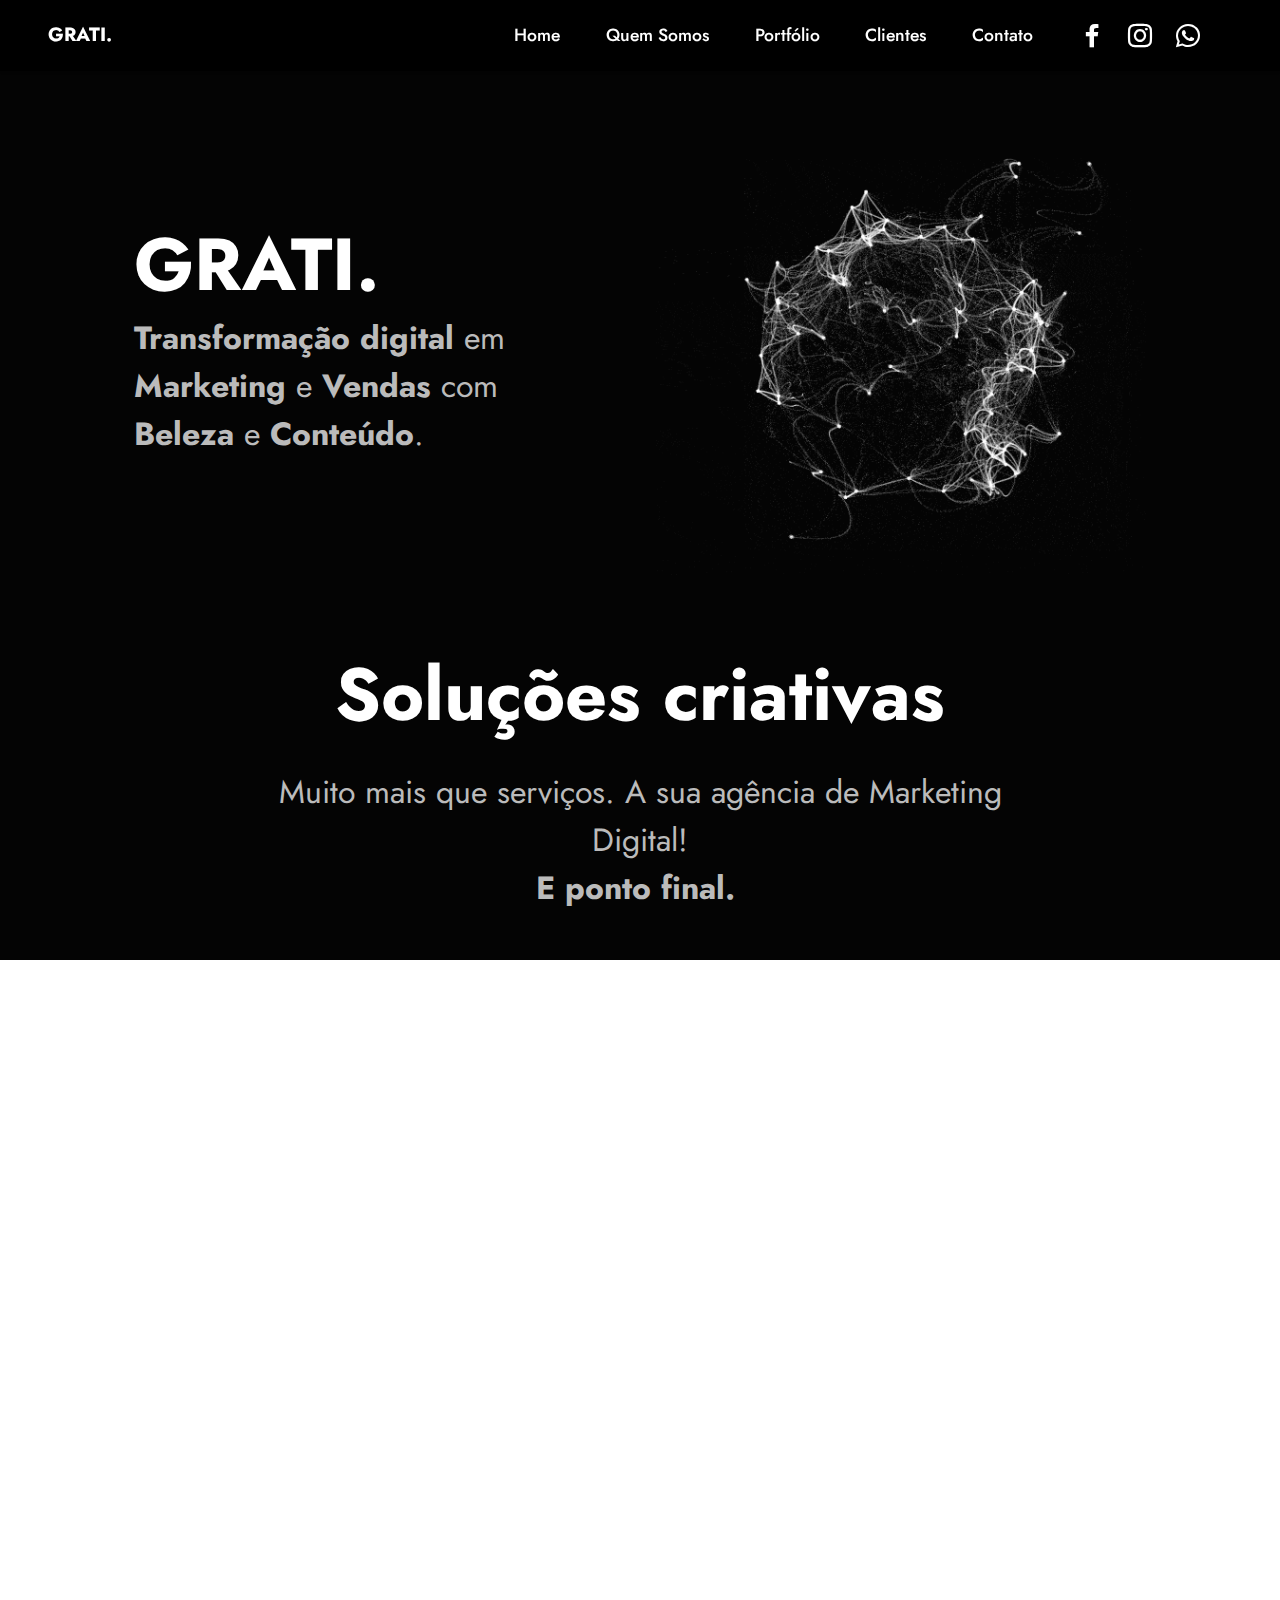
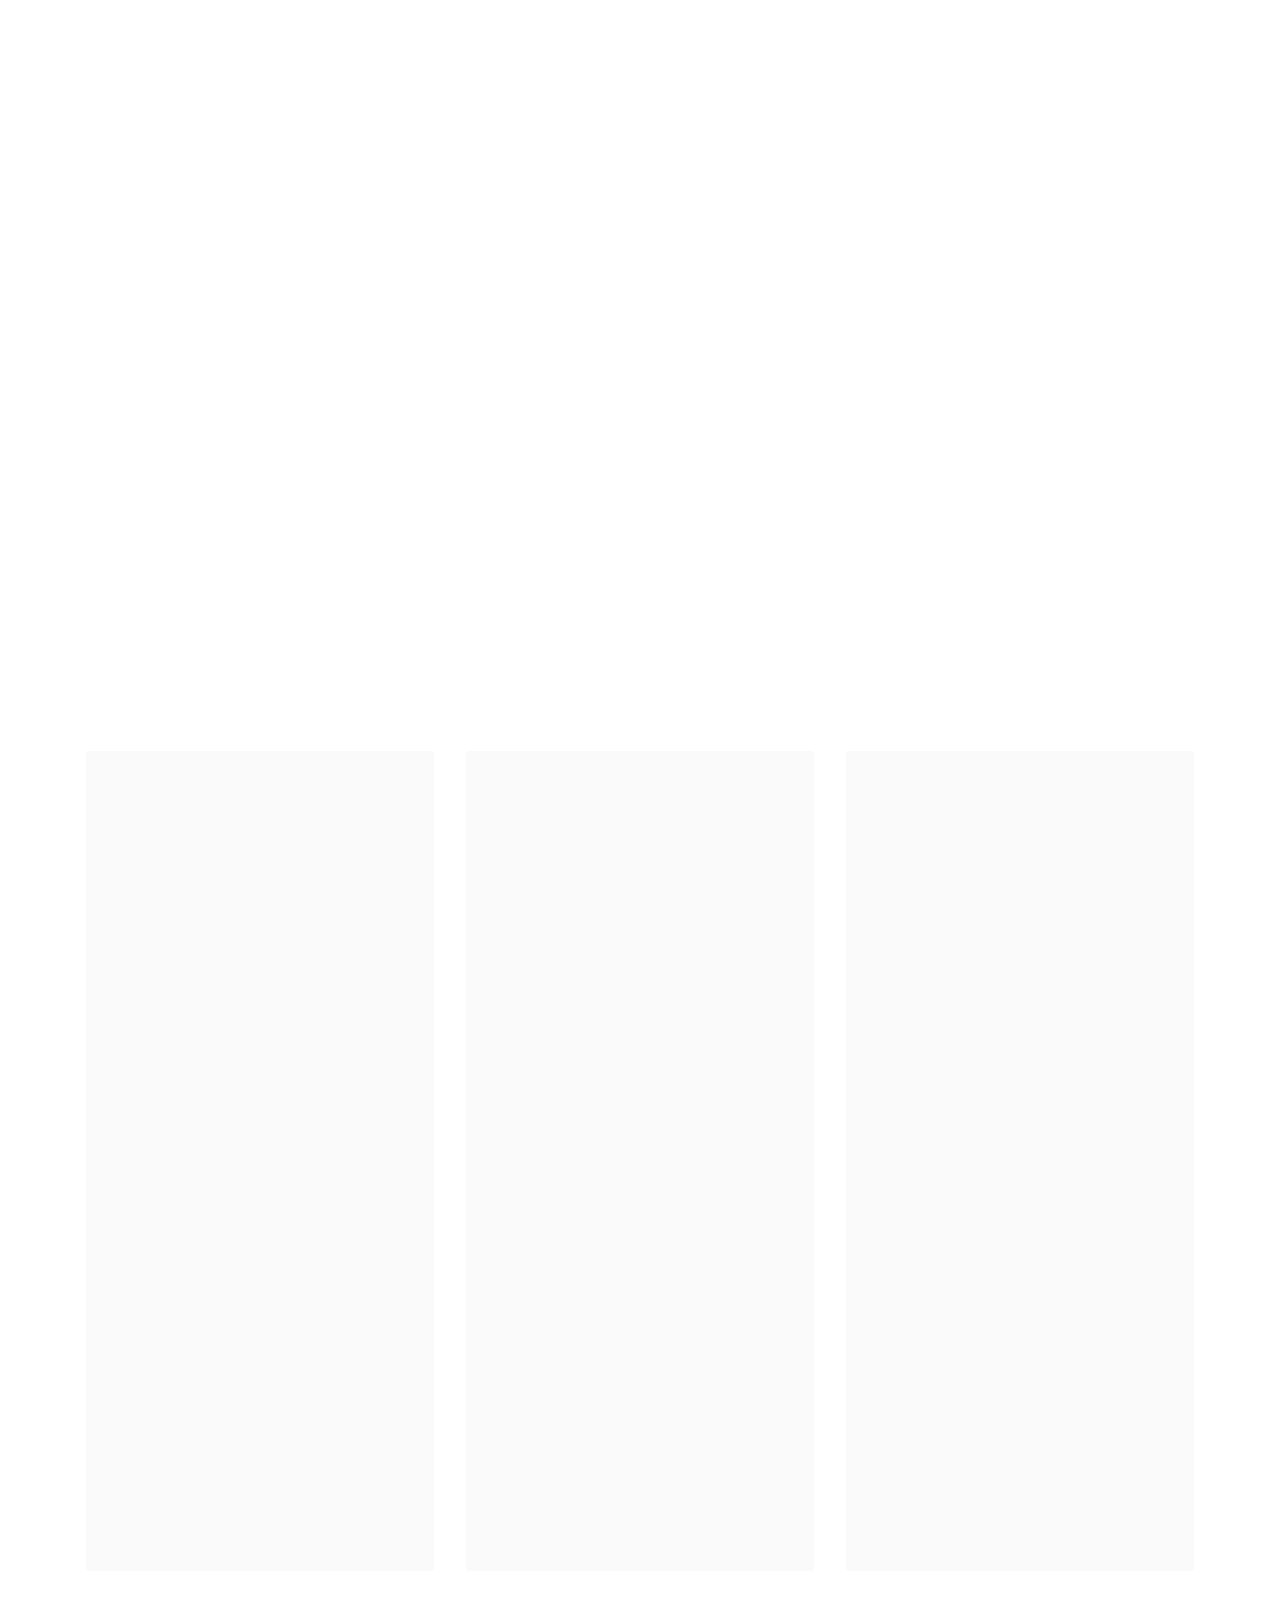
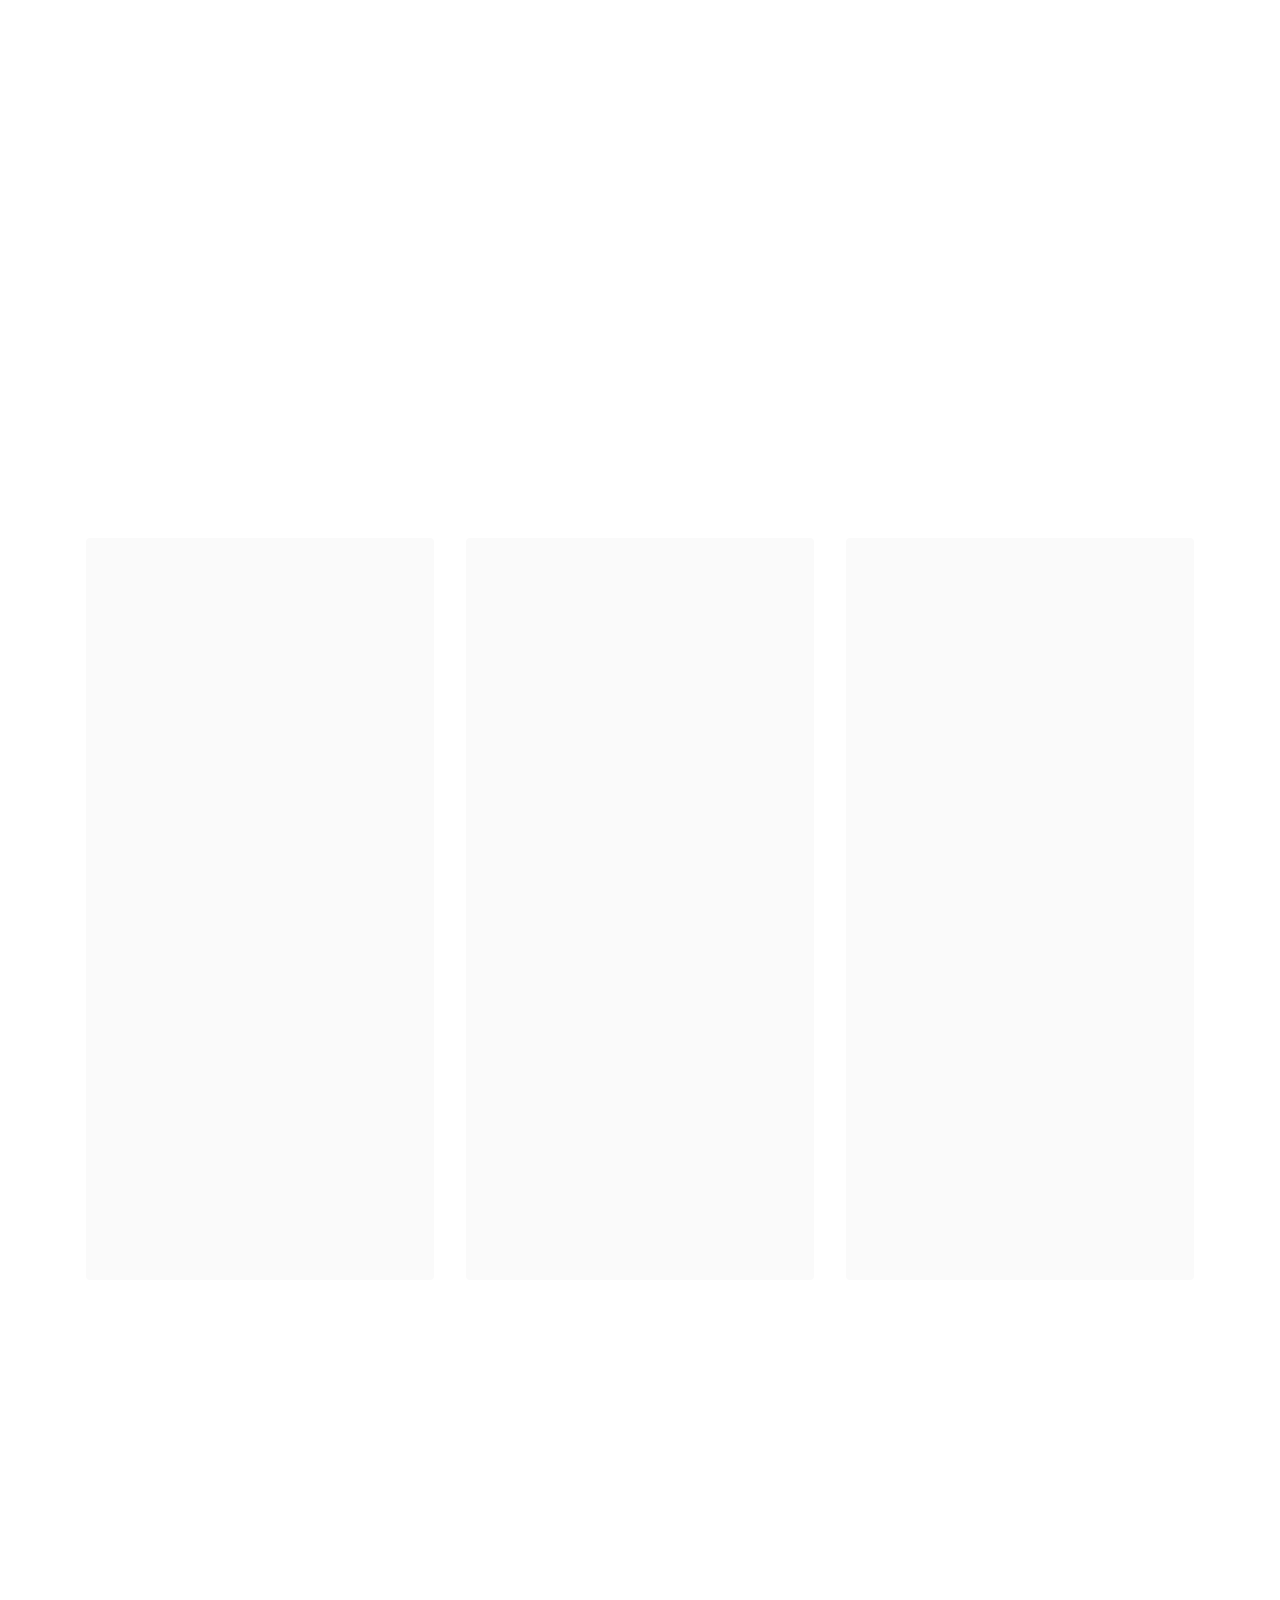
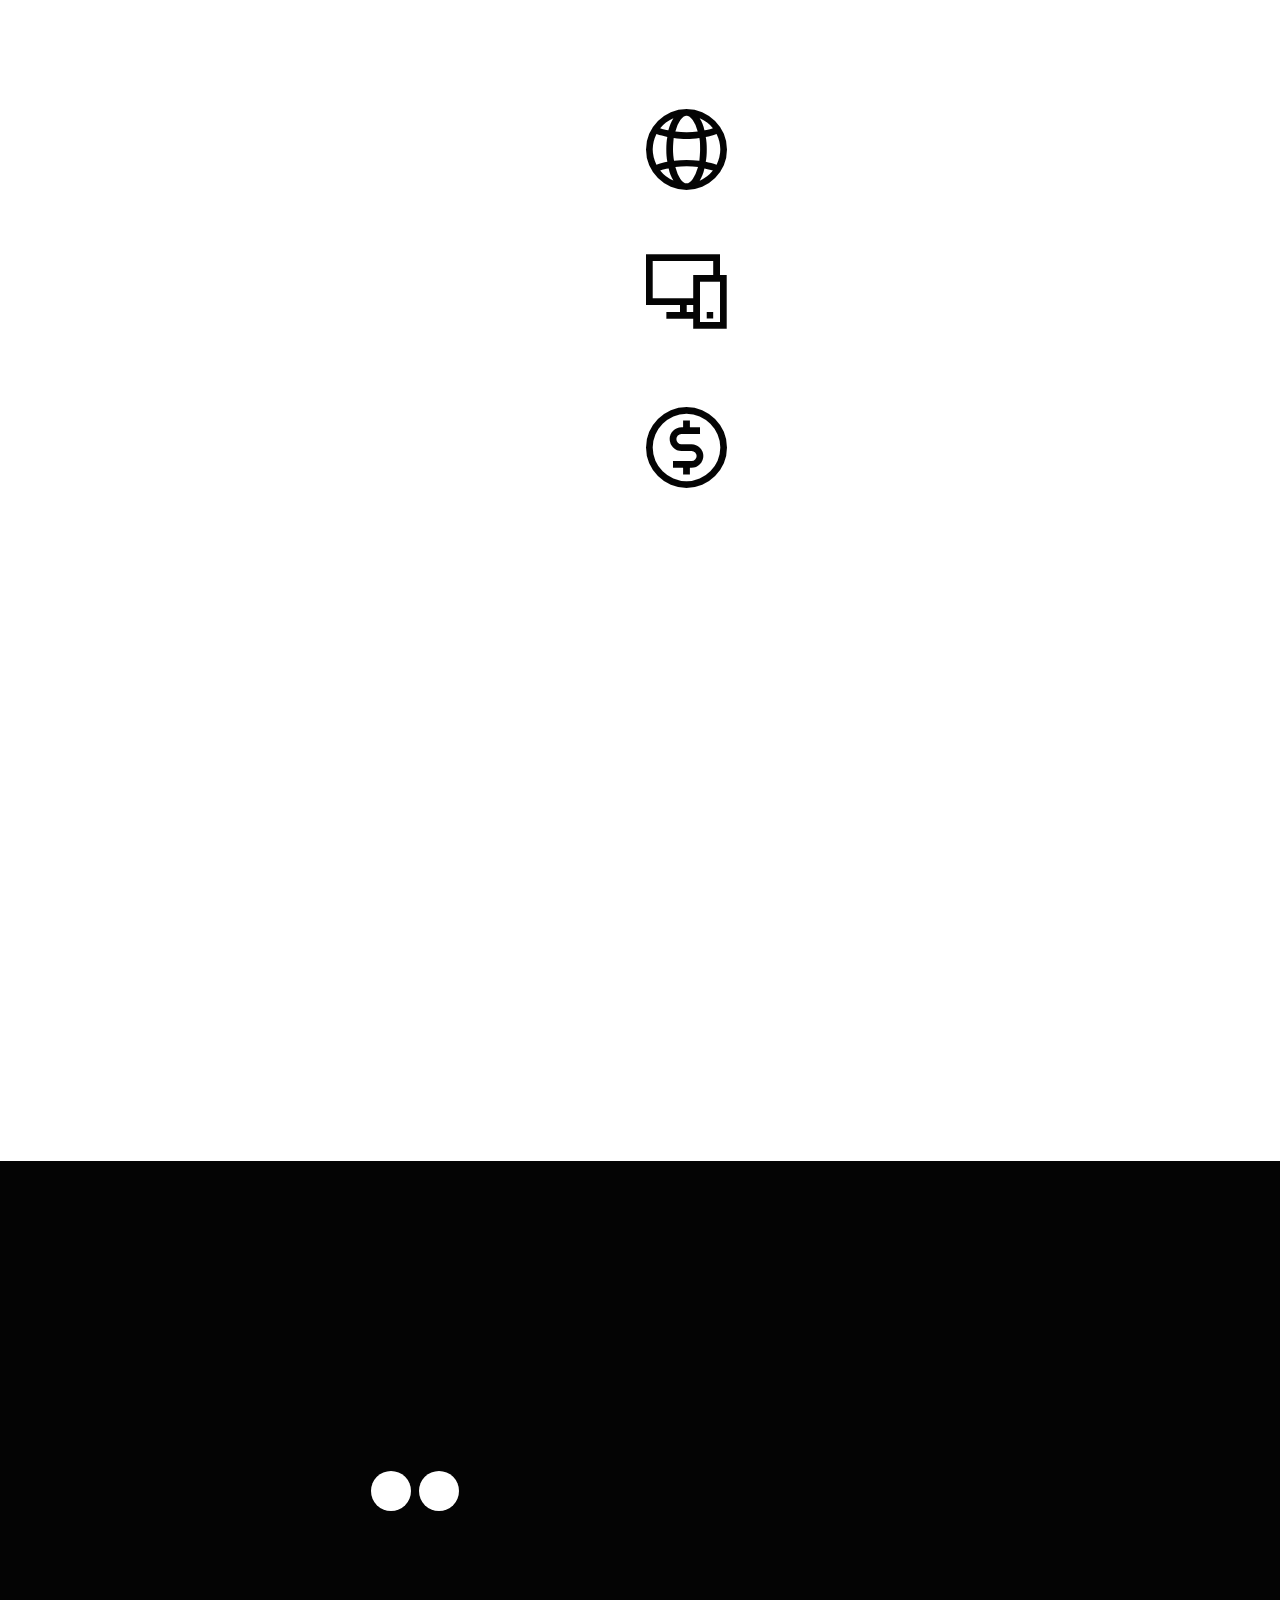
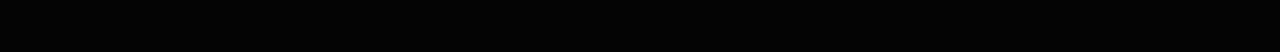
==== index.html @ 328ee67a "Add files via upload" ====
<!DOCTYPE html>
<html  >
<head>
  <!-- Site made with Mobirise Website Builder v5.5.8, https://mobirise.com -->
  <meta charset="UTF-8">
  <meta http-equiv="X-UA-Compatible" content="IE=edge">
  <meta name="generator" content="Mobirise v5.5.8, mobirise.com">
  <meta name="viewport" content="width=device-width, initial-scale=1, minimum-scale=1">
  <link rel="shortcut icon" href="assets/images/favicon-43x37.png" type="image/x-icon">
  <meta name="description" content="">
  
  
  <title>Home</title>
  <link rel="stylesheet" href="assets/web/assets/mobirise-icons2/mobirise2.css">
  <link rel="stylesheet" href="assets/bootstrap/css/bootstrap.min.css">
  <link rel="stylesheet" href="assets/bootstrap/css/bootstrap-grid.min.css">
  <link rel="stylesheet" href="assets/bootstrap/css/bootstrap-reboot.min.css">
  <link rel="stylesheet" href="assets/parallax/jarallax.css">
  <link rel="stylesheet" href="assets/animatecss/animate.css">
  <link rel="stylesheet" href="assets/dropdown/css/style.css">
  <link rel="stylesheet" href="assets/socicon/css/styles.css">
  <link rel="stylesheet" href="assets/theme/css/style.css">
  <link rel="preload" href="https://fonts.googleapis.com/css?family=Jost:100,200,300,400,500,600,700,800,900,100i,200i,300i,400i,500i,600i,700i,800i,900i&display=swap" as="style" onload="this.onload=null;this.rel='stylesheet'">
  <noscript><link rel="stylesheet" href="https://fonts.googleapis.com/css?family=Jost:100,200,300,400,500,600,700,800,900,100i,200i,300i,400i,500i,600i,700i,800i,900i&display=swap"></noscript>
  <link rel="preload" as="style" href="assets/mobirise/css/mbr-additional.css"><link rel="stylesheet" href="assets/mobirise/css/mbr-additional.css" type="text/css">
  
  
  
  
</head>
<body>
  
  <section data-bs-version="5.1" class="menu menu3 cid-tok7GLM7uO" once="menu" id="menu3-0">
    
    <nav class="navbar navbar-dropdown navbar-fixed-top navbar-expand-lg">
        <div class="container-fluid">
            <div class="navbar-brand">
                
                <span class="navbar-caption-wrap"><a class="navbar-caption text-info text-primary display-7" href="index.html">GRATI.</a></span>
            </div>
            <button class="navbar-toggler" type="button" data-toggle="collapse" data-bs-toggle="collapse" data-target="#navbarSupportedContent" data-bs-target="#navbarSupportedContent" aria-controls="navbarNavAltMarkup" aria-expanded="false" aria-label="Toggle navigation">
                <div class="hamburger">
                    <span></span>
                    <span></span>
                    <span></span>
                    <span></span>
                </div>
            </button>
            <div class="collapse navbar-collapse" id="navbarSupportedContent">
                <ul class="navbar-nav nav-dropdown nav-right" data-app-modern-menu="true"><li class="nav-item"><a class="nav-link link text-info text-primary display-4" href="index.html">Home</a></li>
                    <li class="nav-item"><a class="nav-link link text-info text-primary display-4" href="sobre-a-grati.html">Quem Somos</a></li>
                    <li class="nav-item"><a class="nav-link link text-info text-primary display-4" href="portfolio.html">Portfólio</a></li><li class="nav-item"><a class="nav-link link text-info text-primary display-4" href="clientes.html">Clientes</a></li><li class="nav-item"><a class="nav-link link text-info text-primary display-4" href="contato.html">Contato</a></li></ul>
                <div class="icons-menu">
                    <a class="iconfont-wrapper" href="https://www.facebook.com/profile.php?id=100088187745079" target="_blank">
                        <span class="p-2 mbr-iconfont socicon-facebook socicon"></span>
                    </a>
                    <a class="iconfont-wrapper" href="https://www.instagram.com/agenciagrati/" target="_blank">
                        <span class="p-2 mbr-iconfont socicon-instagram socicon" style="color: rgb(255, 255, 255); fill: rgb(255, 255, 255);"></span>
                    </a>
                    <a class="iconfont-wrapper" href="https://api.whatsapp.com/send?phone=5531985013335&text=Ol%C3%A1!%20Vim%20do%20seu%20Site%20para%20falar%20com%20voc%C3%AA!" target="_blank">
                        <span class="p-2 mbr-iconfont socicon-whatsapp socicon" style="color: rgb(255, 255, 255); fill: rgb(255, 255, 255);"></span>
                    </a>
                    
                </div>
                
            </div>
        </div>
    </nav>
</section>

<section data-bs-version="5.1" class="features15 cid-tok9HDom7v" id="features16-2">

    

    
    <div class="container">
        <div class="content-wrapper">
            <div class="row align-items-center">
                <div class="col-12 col-lg">
                    <div class="text-wrapper">
                        <h6 class="card-title mbr-fonts-style display-1"><strong>GRATI.</strong></h6>
                        <p class="mbr-text mbr-fonts-style mb-4 display-5"><strong>
                            Transformação digital</strong> em <strong>Marketing</strong> e <strong>Vendas </strong>com <strong>Beleza</strong> e <strong>Conteúdo</strong>.</p>
                        
                    </div>
                </div>
                <div class="col-12 col-lg-6">
                    <div class="image-wrapper">
                        <img src="assets/images/globo-branco.gif" alt="Mobirise">
                    </div>
                </div>
            </div>
        </div>
    </div>
</section>

<section data-bs-version="5.1" class="info1 cid-tokcgJf8Wr" id="info1-3">
    
    
    <div class="align-center container">
        <div class="row justify-content-center">
            <div class="col-12 col-lg-8">
                <h3 class="mbr-section-title mb-4 mbr-fonts-style display-1">
                    <strong>Soluções criativas</strong></h3>
                <p class="mbr-text mb-5 mbr-fonts-style display-5">
                    Muito mais que serviços. A sua agência de Marketing Digital!<br><strong>E ponto final.</strong>&nbsp;</p>
                
            </div>
        </div>
    </div>
</section>

<section data-bs-version="5.1" class="content7 cid-tooP4duzYi" id="content7-c">
    
    <div class="container-fluid">
        <div class="row justify-content-center">
            <div class="col-12 col-md-9">
                <blockquote>
                <h5 class="mbr-section-title mbr-fonts-style mb-2 display-2"><strong>Um pouco sobre a GRATI.</strong></h5>
                <p class="mbr-text mbr-fonts-style display-4">Prazer! Somos a Grati. Uma agência especializada em presença digital, focada em web design e marketing de conteúdo. <br><br>Temos um serviço completo, que vai da criação ou revitalização do seu logotipo, passando pela criação de um site de alta conversão, até a gestão de suas redes sociais (principalmente Facebook e Instagram), além da gestão de suas campanhas de anúncios.<br><br>Somos também especialistas no CMS WordPress para desenvolvimento de projetos mais robustos, como portais e lojas virtuais.<br><br>Um de nossos principais diferenciais é a agilidade, tanto no atendimento, quanto na entrega dos projetos. E também o compromisso de buscar sempre surpreender nossos clientes de maneira positiva!<br><br>Experimente criar com a <strong>GRATI</strong>.</p></blockquote>
            </div>
        </div>
    </div>
</section>

<section data-bs-version="5.1" class="gallery3 cid-topOYpzUX1" id="gallery3-k">
    
    
    <div class="container-fluid">
        <div class="mbr-section-head">
            <h4 class="mbr-section-title mbr-fonts-style align-center mb-0 display-2"><strong>Um pouco do nosso trabalho</strong></h4>
            
        </div>
        <div class="row mt-4">
            <div class="item features-image сol-12 col-md-6 col-lg-3">
                <div class="item-wrapper">
                    <div class="item-img">
                        <img src="assets/images/criar-logotipo-2-634x543.png" alt="">
                    </div>
                    <div class="item-content">
                        <h5 class="item-title mbr-fonts-style display-5">
                            <strong>Logotipos</strong></h5>
                        
                        
                    </div>
                    <div class="mbr-section-btn item-footer mt-2"><a href="criar-logotipo.html" class="btn btn-primary item-btn display-7">Veja Mais</a></div>
                </div>
            </div>
            <div class="item features-image сol-12 col-md-6 col-lg-3">
                <div class="item-wrapper">
                    <div class="item-img">
                        <img src="assets/images/surf-sites-vendem-634x482.png" alt="">
                    </div>
                    <div class="item-content">
                        <h5 class="item-title mbr-fonts-style display-5">
                            <strong>Sites de Alta Performance</strong></h5>
                        
                        
                    </div>
                    <div class="mbr-section-btn item-footer mt-2"><a href="criar-site.html" class="btn btn-primary item-btn display-7">Veja Mais</a></div>
                </div>
            </div>
            <div class="item features-image сol-12 col-md-6 col-lg-3">
                <div class="item-wrapper">
                    <div class="item-img">
                        <img src="assets/images/organic-loja-virtual-634x543.png" alt="">
                    </div>
                    <div class="item-content">
                        <h5 class="item-title mbr-fonts-style display-5">
                            <strong>Lojas Virtuais</strong></h5>
                        
                        
                    </div>
                    <div class="mbr-section-btn item-footer mt-2"><a href="criar-loja-virtual.html" class="btn btn-primary item-btn display-7">Veja Mais</a></div>
                </div>
            </div>
            <div class="item features-image сol-12 col-md-6 col-lg-3">
                <div class="item-wrapper">
                    <div class="item-img">
                        <img src="assets/images/criar-mascote-634x543.png" alt="" title="">
                    </div>
                    <div class="item-content">
                        <h5 class="item-title mbr-fonts-style display-5">
                            <strong>Mascotes</strong></h5>
                        
                        
                    </div>
                    <div class="mbr-section-btn item-footer mt-2"><a href="criar-mascote.html" class="btn btn-primary item-btn display-7">Veja mais</a></div>
                </div>
            </div>
        </div>
    </div>
</section>

<section data-bs-version="5.1" class="gallery3 cid-tophMfqN73" id="gallery3-e">
    
    
    <div class="container">
        <div class="mbr-section-head">
            <h4 class="mbr-section-title mbr-fonts-style align-center mb-0 display-2">
                <strong>Nossos Serviços</strong></h4>
            
        </div>
        <div class="row mt-4">
            
            <div class="item features-image сol-12 col-md-6 col-lg-4 active">
                <div class="item-wrapper">
                    <div class="item-img">
                        <img src="assets/images/logo-design-2-816x449.png" data-slide-to="0" data-bs-slide-to="0" alt="">
                    </div>
                    <div class="item-content">
                        <h5 class="item-title mbr-fonts-style display-5"><strong>Criação de Logos</strong></h5>
                        
                        <p class="mbr-text mbr-fonts-style mt-3 display-7">Precisando criar um logotipo? 
<br>
<br>Desenvolvemos, ajustamos, modificamos, modernizamos e após a aprovação você recebe todos os arquivos de imagens, cores, fontes e o arquivo original. Sua identidade visual pronta para ser usada!<br><br><strong>Grátis:</strong> Arte do cartão de visitas pronta para impressão!</p>
                    </div>
                    <div class="mbr-section-btn item-footer mt-2"><a href="criar-logotipo.html" class="btn btn-primary item-btn display-7">Saiba mais...</a></div>
                </div>
            </div><div class="item features-image сol-12 col-md-6 col-lg-4">
                <div class="item-wrapper">
                    <div class="item-img">
                        <img src="assets/images/sites-responsivos-816x544.jpeg" alt="" data-slide-to="1" data-bs-slide-to="1">
                    </div>
                    <div class="item-content">
                        <h5 class="item-title mbr-fonts-style display-5">
                            <strong>Sites que Vendem</strong></h5>
                        
                        <p class="mbr-text mbr-fonts-style mt-3 display-7">Criamos sites de Alta Conversão e com eles os clientes chegam até você já sabendo do que se trata e você não gasta tempo tentando converter visitantes em clientes e sim VENDENDO MAIS!<br><br>Sites totalmente responsivos e adaptáveis a qualquer tela. Para que você possa divulgar sua empresa, produtos e/ou serviços de forma profissional.</p>
                    </div>
                    <div class="mbr-section-btn item-footer mt-2"><a href="criar-site.html" class="btn btn-primary item-btn display-7">Saiba mais...</a></div>
                </div>
            </div><div class="item features-image сol-12 col-md-6 col-lg-4">
                <div class="item-wrapper">
                    <div class="item-img">
                        <img src="assets/images/ecommerce-site-480x320.jpeg" alt="" data-slide-to="2" data-bs-slide-to="2">
                    </div>
                    <div class="item-content">
                        <h5 class="item-title mbr-fonts-style display-5">
                            <strong>Lojas Virtuais</strong></h5>
                        
                        <p class="mbr-text mbr-fonts-style mt-3 display-7">Desenvolvemos e entregamos sua loja pronta para cadastrar produtos e já começar a vender.&nbsp;Trabalhamos com WordPress em conjunto com a plataforma Woocommerce.<br><br>Criamos um layout personalizado e exclusivo para a sua loja. Fazemos todas as integrações, configuramos meios de pagamento, frete, etc.<br></p>
                    </div>
                    <div class="mbr-section-btn item-footer mt-2"><a href="criar-loja-virtual.html" class="btn btn-primary item-btn display-7">Saiba mais...</a></div>
                </div>
            </div>
            
            
        </div>
    </div>
</section>

<section data-bs-version="5.1" class="features11 cid-topKre8bBK mbr-parallax-background" id="features12-i">

    
    <div class="mbr-overlay" style="opacity: 0.5; background-color: rgb(255, 255, 255);">
    </div>
    <div class="container">
        <div class="m-0 row align-items-center">
            <div class="col-12 col-lg">
                <div class="card-wrapper">
                    <div class="card-box">
                        <h4 class="card-title mbr-fonts-style mb-4 display-2">
                            <strong>Gestão de Redes Sociais</strong></h4>
                        <p class="mbr-text mbr-fonts-style mb-4 display-5">
                            Estar presente nas redes sociais é fundamental para compor suas ações de marketing digital. Só assim você vai fazer com que os consumidores se lembrem de você sempre que precisarem dos seus produtos ou serviços.</p>
                        
                        <div class="mbr-section-btn mb-4"><a class="btn btn-primary display-4" href="gestao-de-redes-sociais.html">Conheça Nosso Trabalho</a></div>
                    </div>
                </div>
            </div>
            <div class="p-0 col-12 col-lg-4 md-pb">
                <div class="image-wrapper">
                    <img src="assets/images/mulher-no-pc-sorrindo-fundo-transparente-814x793.png" alt="Mobirise">
                </div>
            </div>
        </div>
    </div>
</section>

<section data-bs-version="5.1" class="gallery3 cid-tooSNTPPL2" id="gallery3-d">
    
    
    <div class="container">
        
        <div class="row mt-4">
            <div class="item features-image сol-12 col-md-6 col-lg-4 active">
                <div class="item-wrapper">
                    <div class="item-img">
                        <img src="assets/images/hospedagem-profissional-de-sites-812x540.jpeg" alt="" data-slide-to="0" data-bs-slide-to="0">
                    </div>
                    <div class="item-content">
                        <h5 class="item-title mbr-fonts-style display-5">
                            <strong>Hospedagem de Sites</strong></h5>
                        
                        <p class="mbr-text mbr-fonts-style mt-3 display-7">Hospede seu site com a Grati. Hoje nossos servidores são otimizados para o seu site estar sempre online, rodando de forma rápida e com extrema segurança.<br><br>Sites hospedados com a Grazi, ganham otimização SEO Grátis!</p>
                    </div>
                    
                </div>
            </div><div class="item features-image сol-12 col-md-6 col-lg-4">
                <div class="item-wrapper">
                    <div class="item-img">
                        <img src="assets/images/manutencao-de-sites-838x559.jpeg" alt="" data-slide-to="1" data-bs-slide-to="1">
                    </div>
                    <div class="item-content">
                        <h5 class="item-title mbr-fonts-style display-5">
                            <strong>Manutenção de Sites</strong></h5>
                        
                        <p class="mbr-text mbr-fonts-style mt-3 display-7">Fechamos contratos de manutenção mensal para sites e lojas virtuais, onde ficamos responsáveis pela edição de áreas do seu projeto, sempre que você precisar.<br><br>Também realizamos serviços pontuais, com valores cobrados por hora de trabalho.</p>
                    </div>
                    
                </div>
            </div><div class="item features-image сol-12 col-md-6 col-lg-4">
                <div class="item-wrapper">
                    <div class="item-img">
                        <img src="assets/images/businessplan-816x544.png" alt="" data-slide-to="2" data-bs-slide-to="2">
                    </div>
                    <div class="item-content">
                        <h5 class="item-title mbr-fonts-style display-5">
                            <strong>Consultoria</strong></h5>
                        
                        <p class="mbr-text mbr-fonts-style mt-3 display-7">Quer levar seu negócio para a internet, mas não sabe por onde começar?
<br>
<br>Nós podemos lhe orientar em cada passo do projeto. Da escolha do domínio e sua contratação, padrão visual e impressão. Até a criação do site, hospedagem, manutenção e treinamento.&nbsp;<br></p>
                    </div>
                    
                </div>
            </div>
            
            
            
        </div>
    </div>
</section>

<section data-bs-version="5.1" class="content4 cid-toGLKhr9I3" id="content4-30">
    
    
    <div class="container-fluid">
        <div class="row justify-content-center">
            <div class="title col-md-12 col-lg-9">
                <h3 class="mbr-section-title mbr-fonts-style align-center mb-4 display-2"><strong>Negócio Parceiro GRAZI</strong></h3>
                <h4 class="mbr-section-subtitle align-center mbr-fonts-style mb-4 display-5"><strong>Precisa começar imediatamente? <br></strong>Com o nosso programa <strong>Negócio Parceiro</strong>, fazemos todo o trabalho para você de forma rápida e profissional para que seu negócio esteja online em no máximo&nbsp;<strong>96 Horas</strong>!</h4>
                
            </div>
        </div>
    </div>
</section>

<section data-bs-version="5.1" class="features12 cid-tokdPOZJQ1" id="features13-4">

    
    
    <div class="container">
        <div class="row justify-content-center">
            <div class="col-12 col-lg-6">
                <div class="card-wrapper">
                    <div class="card-box align-left">
                        <h4 class="card-title mbr-fonts-style mb-4 display-2">
                            <strong>Atraia o público certo!</strong></h4>
                        <p class="mbr-text mbr-fonts-style mb-4 display-5">Transformamos o seu produto e/ou serviço em uma <strong>Máquina de Vendas</strong>!<br>Fazemos a sua <strong>Gestão de Tráfego</strong> e desenvolvemos <strong>Páginas que vendem</strong>!</p>
                        <div class="mbr-section-btn"><a class="btn btn-primary display-7" href="negocio-parceiro-grati.html">Saiba mais...</a></div>
                    </div>
                </div>
            </div>
            <div class="col-12 col-lg-6">
                <div class="item mbr-flex">
                    <div class="icon-box">
                        <span class="mbr-iconfont mobi-mbri-globe-2 mobi-mbri" style="color: rgb(4, 4, 4); fill: rgb(4, 4, 4); font-size: 81px;"></span>
                    </div>
                    <div class="text-box">
                        <h4 class="icon-title mbr-black mbr-fonts-style display-7">
                            <strong>&nbsp;Domínio Próprio e E-mail Profissional</strong></h4>
                        <h5 class="icon-text mbr-black mbr-fonts-style display-4">&nbsp;Registramos o seu domínio (o seu endereço online) e criamos um e-mail&nbsp; profissional (exemplo@seudominio.com).</h5>
                    </div>
                </div>
                <div class="item mbr-flex">
                    <div class="icon-box">
                        <span class="mbr-iconfont mobi-mbri-responsive-2 mobi-mbri" style="font-size: 81px; color: rgb(4, 4, 4); fill: rgb(4, 4, 4);"></span>
                    </div>
                    <div class="text-box">
                        <h4 class="icon-title mbr-black mbr-fonts-style display-7">
                            <strong>&nbsp;Site Profissional = Página de Vendas</strong></h4>
                        <h5 class="icon-text mbr-black mbr-fonts-style display-4">&nbsp;Criamos o seu site profissional e exclusivo em forma de página de&nbsp; &nbsp;vendas para promover o seu produto e/ou serviço.&nbsp;</h5>
                    </div>
                </div>
                <div class="item mbr-flex">
                    <div class="icon-box">
                        <span class="mbr-iconfont mobi-mbri-cash mobi-mbri" style="font-size: 81px; color: rgb(4, 4, 4); fill: rgb(4, 4, 4);"></span>
                    </div>
                    <div class="text-box">
                        <h4 class="icon-title mbr-black mbr-fonts-style display-7">
                            <strong>&nbsp;Campanha de Anúncios</strong></h4>
                        <h5 class="icon-text mbr-black mbr-fonts-style display-4">&nbsp;Criamos e gerenciamos as suas campanhas de anúncios no Google Ads, Facebook e Instagram garantindo atrair o público certo.</h5>
                    </div>
                </div>
            </div>
        </div>
    </div>
</section>

<section data-bs-version="5.1" class="testimonials1 cid-topIo7Lue0 mbr-parallax-background" id="testimonials1-g">
    

    <div class="mbr-overlay" style="opacity: 0.5; background-color: rgb(255, 255, 255);">
    </div>
    <div class="container">
        
        <div class="row align-items-center">
            <div class="col-12 col-md-4">
                <div class="image-wrapper">
                    <img src="assets/images/mulher-celular-fundo-tranparente-611x975.png" alt="Mobirise">
                </div>
            </div>
            <div class="col-12 col-md">
                <div class="text-wrapper">
                    <p class="mbr-text mbr-fonts-style mb-4 display-2"><strong>Clientes Satisfeitos</strong></p>
                    <p class="name mbr-fonts-style mb-1 display-5">
                        "O trabalho da agência é fantástico. Eles fazem tudo o que é preciso, mas que eu não gosto de fazer, deixando tempo livre para me dedicar a minha paixão! Não preciso me preocupar com nada!"</p>
                    <p class="position mbr-fonts-style display-7">
                        <strong>Fernanda Souza Fotografia</strong><br><strong><br></strong><br><br><strong><a href="clientes.html" class="text-primary">Clique aqui para ver mais depoimentos &gt;&gt;</a></strong></p>
                </div>
            </div>
        </div>
    </div>
</section>

<section data-bs-version="5.1" class="footer4 cid-tokl7AIOd9" once="footers" id="footer4-7">

    
    
    <div class="container">
        <div class="row mbr-white">
            <div class="col-6 col-lg-3">
                <div class="media-wrap col-md-12 col-12">
                    <a href="index.html">
                        <img src="assets/images/logo-quadrado-1-261x199.png" alt="Mobirise">
                    </a>
                </div>
            </div>
            <div class="col-12 col-md-6 col-lg-3">
                <h5 class="mbr-section-subtitle mbr-fonts-style mb-2 display-7">
                    <strong>Quem somos?</strong></h5>
                <p class="mbr-text mbr-fonts-style mb-4 display-4">
                    Ousados, criativos e acima de tudo dedicados. Assim é o nosso trabalho! Independente do tamanho do desafio, nós temos a solução!</p>
                <h5 class="mbr-section-subtitle mbr-fonts-style mb-3 display-7">
                    <strong>Siga a GRATI.</strong></h5>
                <div class="social-row display-7">
                    <div class="soc-item">
                        <a href="https://www.instagram.com/agenciagrati/" target="_blank">
                            <span class="mbr-iconfont socicon-instagram socicon" style="color: rgb(4, 4, 4); fill: rgb(4, 4, 4);"></span>
                        </a>
                    </div>
                    <div class="soc-item">
                        <a href="https://www.facebook.com/profile.php?id=100088187745079" target="_blank">
                            <span class="mbr-iconfont socicon-facebook socicon" style="color: rgb(4, 4, 4); fill: rgb(4, 4, 4);"></span>
                        </a>
                    </div>
                    
                    
                </div>
            </div>
            <div class="col-12 col-md-6 col-lg-3">
                <h5 class="mbr-section-subtitle mbr-fonts-style mb-2 display-7">
                    <strong>Encontro por aqui</strong></h5>
                <ul class="list mbr-fonts-style display-4">
                    <li class="mbr-text item-wrap">-&nbsp;<a href="criar-site.html" class="text-white text-primary">Criação de Sites</a></li><li class="mbr-text item-wrap">-&nbsp;<a href="criar-logotipo.html" class="text-white text-primary">Identidade Visual</a></li><li class="mbr-text item-wrap">-&nbsp;<a href="criar-loja-virtual.html" class="text-info">Comércio Eletrônico</a></li><li class="mbr-text item-wrap">-&nbsp;<a href="gestao-de-redes-sociais.html" class="text-info">Gestão de Redes Sociais</a></li><li class="mbr-text item-wrap">-&nbsp;<a href="gestao-de-anuncios.html" class="text-info">Gestão de Anúncios</a></li><li class="mbr-text item-wrap">-&nbsp;<a href="negocio-parceiro-grati.html" class="text-info text-primary">A Solução Completa!</a></li>
                </ul>
            </div>
            <div class="col-12 col-md-6 col-lg-3">
                <h5 class="mbr-section-subtitle mbr-fonts-style mb-2 display-7">
                    <strong>Fale com a GRATI.</strong></h5>
                <ul class="list mbr-fonts-style display-4">
                    <li class="mbr-text item-wrap">-&nbsp;<a href="contato.html" class="text-info">Contato</a></li><li class="mbr-text item-wrap">graticontato@gmail.com</li><li class="mbr-text item-wrap">+55 31 98501 3335</li>
                </ul>
            </div>
            <div class="col-12 mt-4">
                <p class="mbr-text mb-0 mbr-fonts-style copyright align-center display-7">
                    © Copyright 2022 <a href="index.html" class="text-info"><strong>GRATI</strong></a>. Todos os direitos reservados.</p>
            </div>
        </div>
    </div>
</section><section style="visibility:hidden;height:0px;background-color: #fff; font-family: -apple-system, BlinkMacSystemFont, 'Segoe UI', 'Roboto', 'Helvetica Neue', Arial, sans-serif; color:#aaa; font-size:0px; padding: 0; align-items: center; display: flex;"><a href="https://mobirise.site/h" style="flex: 1 1; height: 0px; padding-left: 1rem;"></a><p style="flex: 0 0 auto; margin:0; padding-right:1rem;">How to design your own site - <a href="https://mobirise.site/x" style="color:#aaa;">Try now</a></p></section><script src="assets/bootstrap/js/bootstrap.bundle.min.js"></script>  <script src="assets/parallax/jarallax.js"></script>  <script src="assets/smoothscroll/smooth-scroll.js"></script>  <script src="assets/ytplayer/index.js"></script>  <script src="assets/dropdown/js/navbar-dropdown.js"></script>  <script src="assets/theme/js/script.js"></script>  
  
 <div id="scrollToTop" class="scrollToTop mbr-arrow-up"><a style="text-align: center;"><i class="mbr-arrow-up-icon mbr-arrow-up-icon-cm cm-icon cm-icon-smallarrow-up"></i></a></div>
    <input name="animation" type="hidden">
  </body>
</html>
<script>document.oncontextmenu = document.body.oncontextmenu = function() {return false;}</script>
<script type="text/javascript">
function evitarSeleccion(target) {
 if ( typeof target.onselectstart != "undefined" ) {
  target.onselectstart = function( ) { return false; }
 }
 else if ( typeof target.style.MozUserSelect != "undefined" ) {
  target.style.MozUserSelect = "none"
 }
 else {
  target.onmousedown = function( ) { return false; }
 }
 target.style.cursor = "default"
}
evitarSeleccion( document.body );
</script>
---- assets/web/assets/mobirise-icons2/mobirise2.css ----
@font-face {
  font-family: 'Moririse2';
  font-display: swap;
  src:  url('mobirise2.eot?f2bix4');
  src:  url('mobirise2.eot?f2bix4#iefix') format('embedded-opentype'),
    url('mobirise2.ttf?f2bix4') format('truetype'),
    url('mobirise2.woff?f2bix4') format('woff'),
    url('mobirise2.svg?f2bix4#mobirise2') format('svg');
  font-weight: normal;
  font-style: normal;
}

[class^="mobi-"], [class*=" mobi-"] {
  /* use !important to prevent issues with browser extensions that change fonts */
  font-family: 'Moririse2' !important;
  speak: none;
  font-style: normal;
  font-weight: normal;
  font-variant: normal;
  text-transform: none;
  line-height: 1;

  /* Better Font Rendering =========== */
  -webkit-font-smoothing: antialiased;
  -moz-osx-font-smoothing: grayscale;
}

.mobi-mbri-add-submenu:before {
  content: "\e900";
}
.mobi-mbri-alert:before {
  content: "\e901";
}
.mobi-mbri-align-center:before {
  content: "\e902";
}
.mobi-mbri-align-justify:before {
  content: "\e903";
}
.mobi-mbri-align-left:before {
  content: "\e904";
}
.mobi-mbri-align-right:before {
  content: "\e905";
}
.mobi-mbri-android:before {
  content: "\e906";
}
.mobi-mbri-apple:before {
  content: "\e907";
}
.mobi-mbri-arrow-down:before {
  content: "\e908";
}
.mobi-mbri-arrow-next:before {
  content: "\e909";
}
.mobi-mbri-arrow-prev:before {
  content: "\e90a";
}
.mobi-mbri-arrow-up:before {
  content: "\e90b";
}
.mobi-mbri-bold:before {
  content: "\e90c";
}
.mobi-mbri-bookmark:before {
  content: "\e90d";
}
.mobi-mbri-bootstrap:before {
  content: "\e90e";
}
.mobi-mbri-briefcase:before {
  content: "\e90f";
}
.mobi-mbri-browse:before {
  content: "\e910";
}
.mobi-mbri-bulleted-list:before {
  content: "\e911";
}
.mobi-mbri-calendar:before {
  content: "\e912";
}
.mobi-mbri-camera:before {
  content: "\e913";
}
.mobi-mbri-cart-add:before {
  content: "\e914";
}
.mobi-mbri-cart-full:before {
  content: "\e915";
}
.mobi-mbri-cash:before {
  content: "\e916";
}
.mobi-mbri-change-style:before {
  content: "\e917";
}
.mobi-mbri-chat:before {
  content: "\e918";
}
.mobi-mbri-clock:before {
  content: "\e919";
}
.mobi-mbri-close:before {
  content: "\e91a";
}
.mobi-mbri-cloud:before {
  content: "\e91b";
}
.mobi-mbri-code:before {
  content: "\e91c";
}
.mobi-mbri-contact-form:before {
  content: "\e91d";
}
.mobi-mbri-credit-card:before {
  content: "\e91e";
}
.mobi-mbri-cursor-click:before {
  content: "\e91f";
}
.mobi-mbri-cust-feedback:before {
  content: "\e920";
}
.mobi-mbri-database:before {
  content: "\e921";
}
.mobi-mbri-delivery:before {
  content: "\e922";
}
.mobi-mbri-desktop:before {
  content: "\e923";
}
.mobi-mbri-devices:before {
  content: "\e924";
}
.mobi-mbri-down:before {
  content: "\e925";
}
.mobi-mbri-download-2:before {
  content: "\e926";
}
.mobi-mbri-download:before {
  content: "\e927";
}
.mobi-mbri-drag-n-drop-2:before {
  content: "\e928";
}
.mobi-mbri-drag-n-drop:before {
  content: "\e929";
}
.mobi-mbri-edit-2:before {
  content: "\e92a";
}
.mobi-mbri-edit:before {
  content: "\e92b";
}
.mobi-mbri-error:before {
  content: "\e92c";
}
.mobi-mbri-extension:before {
  content: "\e92d";
}
.mobi-mbri-features:before {
  content: "\e92e";
}
.mobi-mbri-file:before {
  content: "\e92f";
}
.mobi-mbri-flag:before {
  content: "\e930";
}
.mobi-mbri-folder:before {
  content: "\e931";
}
.mobi-mbri-gift:before {
  content: "\e932";
}
.mobi-mbri-github:before {
  content: "\e933";
}
.mobi-mbri-globe-2:before {
  content: "\e934";
}
.mobi-mbri-globe:before {
  content: "\e935";
}
.mobi-mbri-growing-chart:before {
  content: "\e936";
}
.mobi-mbri-hearth:before {
  content: "\e937";
}
.mobi-mbri-help:before {
  content: "\e938";
}
.mobi-mbri-home:before {
  content: "\e939";
}
.mobi-mbri-hot-cup:before {
  content: "\e93a";
}
.mobi-mbri-idea:before {
  content: "\e93b";
}
.mobi-mbri-image-gallery:before {
  content: "\e93c";
}
.mobi-mbri-image-slider:before {
  content: "\e93d";
}
.mobi-mbri-info:before {
  content: "\e93e";
}
.mobi-mbri-italic:before {
  content: "\e93f";
}
.mobi-mbri-key:before {
  content: "\e940";
}
.mobi-mbri-laptop:before {
  content: "\e941";
}
.mobi-mbri-layers:before {
  content: "\e942";
}
.mobi-mbri-left-right:before {
  content: "\e943";
}
.mobi-mbri-left:before {
  content: "\e944";
}
.mobi-mbri-letter:before {
  content: "\e945";
}
.mobi-mbri-like:before {
  content: "\e946";
}
.mobi-mbri-link:before {
  content: "\e947";
}
.mobi-mbri-lock:before {
  content: "\e948";
}
.mobi-mbri-login:before {
  content: "\e949";
}
.mobi-mbri-logout:before {
  content: "\e94a";
}
.mobi-mbri-magic-stick:before {
  content: "\e94b";
}
.mobi-mbri-map-pin:before {
  content: "\e94c";
}
.mobi-mbri-menu:before {
  content: "\e94d";
}
.mobi-mbri-mobile-2:before {
  content: "\e94e";
}
.mobi-mbri-mobile-horizontal:before {
  content: "\e94f";
}
.mobi-mbri-mobile:before {
  content: "\e950";
}
.mobi-mbri-mobirise:before {
  content: "\e951";
}
.mobi-mbri-more-horizontal:before {
  content: "\e952";
}
.mobi-mbri-more-vertical:before {
  content: "\e953";
}
.mobi-mbri-music:before {
  content: "\e954";
}
.mobi-mbri-new-file:before {
  content: "\e955";
}
.mobi-mbri-numbered-list:before {
  content: "\e956";
}
.mobi-mbri-opened-folder:before {
  content: "\e957";
}
.mobi-mbri-pages:before {
  content: "\e958";
}
.mobi-mbri-paper-plane:before {
  content: "\e959";
}
.mobi-mbri-paperclip:before {
  content: "\e95a";
}
.mobi-mbri-phone:before {
  content: "\e95b";
}
.mobi-mbri-photo:before {
  content: "\e95c";
}
.mobi-mbri-photos:before {
  content: "\e95d";
}
.mobi-mbri-pin:before {
  content: "\e95e";
}
.mobi-mbri-play:before {
  content: "\e95f";
}
.mobi-mbri-plus:before {
  content: "\e960";
}
.mobi-mbri-preview:before {
  content: "\e961";
}
.mobi-mbri-print:before {
  content: "\e962";
}
.mobi-mbri-protect:before {
  content: "\e963";
}
.mobi-mbri-question:before {
  content: "\e964";
}
.mobi-mbri-quote-left:before {
  content: "\e965";
}
.mobi-mbri-quote-right:before {
  content: "\e966";
}
.mobi-mbri-redo:before {
  content: "\e967";
}
.mobi-mbri-refresh:before {
  content: "\e968";
}
.mobi-mbri-responsive-2:before {
  content: "\e969";
}
.mobi-mbri-responsive:before {
  content: "\e96a";
}
.mobi-mbri-right:before {
  content: "\e96b";
}
.mobi-mbri-rocket:before {
  content: "\e96c";
}
.mobi-mbri-sad-face:before {
  content: "\e96d";
}
.mobi-mbri-sale:before {
  content: "\e96e";
}
.mobi-mbri-save:before {
  content: "\e96f";
}
.mobi-mbri-search:before {
  content: "\e970";
}
.mobi-mbri-setting-2:before {
  content: "\e971";
}
.mobi-mbri-setting-3:before {
  content: "\e972";
}
.mobi-mbri-setting:before {
  content: "\e973";
}
.mobi-mbri-share:before {
  content: "\e974";
}
.mobi-mbri-shopping-bag:before {
  content: "\e975";
}
.mobi-mbri-shopping-basket:before {
  content: "\e976";
}
.mobi-mbri-shopping-cart:before {
  content: "\e977";
}
.mobi-mbri-sites:before {
  content: "\e978";
}
.mobi-mbri-smile-face:before {
  content: "\e979";
}
.mobi-mbri-speed:before {
  content: "\e97a";
}
.mobi-mbri-star:before {
  content: "\e97b";
}
.mobi-mbri-success:before {
  content: "\e97c";
}
.mobi-mbri-sun:before {
  content: "\e97d";
}
.mobi-mbri-sun2:before {
  content: "\e97e";
}
.mobi-mbri-tablet-vertical:before {
  content: "\e97f";
}
.mobi-mbri-tablet:before {
  content: "\e980";
}
.mobi-mbri-target:before {
  content: "\e981";
}
.mobi-mbri-timer:before {
  content: "\e982";
}
.mobi-mbri-to-ftp:before {
  content: "\e983";
}
.mobi-mbri-to-local-drive:before {
  content: "\e984";
}
.mobi-mbri-touch-swipe:before {
  content: "\e985";
}
.mobi-mbri-touch:before {
  content: "\e986";
}
.mobi-mbri-trash:before {
  content: "\e987";
}
.mobi-mbri-underline:before {
  content: "\e988";
}
.mobi-mbri-undo:before {
  content: "\e989";
}
.mobi-mbri-unlink:before {
  content: "\e98a";
}
.mobi-mbri-unlock:before {
  content: "\e98b";
}
.mobi-mbri-up-down:before {
  content: "\e98c";
}
.mobi-mbri-up:before {
  content: "\e98d";
}
.mobi-mbri-update:before {
  content: "\e98e";
}
.mobi-mbri-upload-2:before {
  content: "\e98f";
}
.mobi-mbri-upload:before {
  content: "\e990";
}
.mobi-mbri-user-2:before {
  content: "\e991";
}
.mobi-mbri-user:before {
  content: "\e992";
}
.mobi-mbri-users:before {
  content: "\e993";
}
.mobi-mbri-video-play:before {
  content: "\e994";
}
.mobi-mbri-video:before {
  content: "\e995";
}
.mobi-mbri-watch:before {
  content: "\e996";
}
.mobi-mbri-website-theme-2:before {
  content: "\e997";
}
.mobi-mbri-website-theme:before {
  content: "\e998";
}
.mobi-mbri-wifi:before {
  content: "\e999";
}
.mobi-mbri-windows:before {
  content: "\e99a";
}
.mobi-mbri-zoom-in:before {
  content: "\e99b";
}
.mobi-mbri-zoom-out:before {
  content: "\e99c";
}
---- assets/parallax/jarallax.css ----
.jarallax {
    position: relative;
    z-index: 0;
}
.jarallax > .jarallax-img {
    position: absolute;
    object-fit: cover;
    /* support for plugin https://github.com/bfred-it/object-fit-images */
    font-family: 'object-fit: cover;';
    top: 0;
    left: 0;
    width: 100%;
    height: 100%;
    z-index: -1;
}
---- assets/dropdown/css/style.css ----
.navbar-dropdown {
  left: 0;
  padding: 0;
  position: absolute;
  right: 0;
  top: 0;
  transition: all 0.45s ease;
  z-index: 1030;
  background: #282828; }
  .navbar-dropdown .navbar-logo {
    margin-right: 0.8rem;
    transition: margin 0.3s ease-in-out;
    vertical-align: middle; }
    .navbar-dropdown .navbar-logo img {
      height: 3.125rem;
      transition: all 0.3s ease-in-out; }
    .navbar-dropdown .navbar-logo.mbr-iconfont {
      font-size: 3.125rem;
      line-height: 3.125rem; }
  .navbar-dropdown .navbar-caption {
    font-weight: 700;
    white-space: normal;
    vertical-align: -4px;
    line-height: 3.125rem !important; }
    .navbar-dropdown .navbar-caption, .navbar-dropdown .navbar-caption:hover {
      color: inherit;
      text-decoration: none; }
  .navbar-dropdown .mbr-iconfont + .navbar-caption {
    vertical-align: -1px; }
  .navbar-dropdown.navbar-fixed-top {
    position: fixed; }
  .navbar-dropdown .navbar-brand span {
    vertical-align: -4px; }
  .navbar-dropdown.bg-color.transparent {
    background: none; }
  .navbar-dropdown.navbar-short .navbar-brand {
    padding: 0.625rem 0; }
    .navbar-dropdown.navbar-short .navbar-brand span {
      vertical-align: -1px; }
  .navbar-dropdown.navbar-short .navbar-caption {
    line-height: 2.375rem !important;
    vertical-align: -2px; }
  .navbar-dropdown.navbar-short .navbar-logo {
    margin-right: 0.5rem; }
    .navbar-dropdown.navbar-short .navbar-logo img {
      height: 2.375rem; }
    .navbar-dropdown.navbar-short .navbar-logo.mbr-iconfont {
      font-size: 2.375rem;
      line-height: 2.375rem; }
  .navbar-dropdown.navbar-short .mbr-table-cell {
    height: 3.625rem; }
  .navbar-dropdown .navbar-close {
    left: 0.6875rem;
    position: fixed;
    top: 0.75rem;
    z-index: 1000; }
  .navbar-dropdown .hamburger-icon {
    content: "";
    display: inline-block;
    vertical-align: middle;
    width: 16px;
    -webkit-box-shadow: 0 -6px 0 1px #282828,0 0 0 1px #282828,0 6px 0 1px #282828;
    -moz-box-shadow: 0 -6px 0 1px #282828,0 0 0 1px #282828,0 6px 0 1px #282828;
    box-shadow: 0 -6px 0 1px #282828,0 0 0 1px #282828,0 6px 0 1px #282828; }

.dropdown-menu .dropdown-toggle[data-toggle="dropdown-submenu"]::after {
  border-bottom: 0.35em solid transparent;
  border-left: 0.35em solid;
  border-right: 0;
  border-top: 0.35em solid transparent;
  margin-left: 0.3rem; }

.dropdown-menu .dropdown-item:focus {
  outline: 0; }

.nav-dropdown {
  font-size: 0.75rem;
  font-weight: 500;
  height: auto !important; }
  .nav-dropdown .nav-btn {
    padding-left: 1rem; }
  .nav-dropdown .link {
    margin: .667em 1.667em;
    font-weight: 500;
    padding: 0;
    transition: color .2s ease-in-out; }
    .nav-dropdown .link.dropdown-toggle {
      margin-right: 2.583em; }
      .nav-dropdown .link.dropdown-toggle::after {
        margin-left: .25rem;
        border-top: 0.35em solid;
        border-right: 0.35em solid transparent;
        border-left: 0.35em solid transparent;
        border-bottom: 0; }
      .nav-dropdown .link.dropdown-toggle[aria-expanded="true"] {
        margin: 0;
        padding: 0.667em 3.263em  0.667em 1.667em; }
  .nav-dropdown .link::after,
  .nav-dropdown .dropdown-item::after {
    color: inherit; }
  .nav-dropdown .btn {
    font-size: 0.75rem;
    font-weight: 700;
    letter-spacing: 0;
    margin-bottom: 0;
    padding-left: 1.25rem;
    padding-right: 1.25rem; }
  .nav-dropdown .dropdown-menu {
    border-radius: 0;
    border: 0;
    left: 0;
    margin: 0;
    padding-bottom: 1.25rem;
    padding-top: 1.25rem;
    position: relative; }
  .nav-dropdown .dropdown-submenu {
    margin-left: 0.125rem;
    top: 0; }
  .nav-dropdown .dropdown-item {
    font-weight: 500;
    line-height: 2;
    padding: 0.3846em 4.615em 0.3846em 1.5385em;
    position: relative;
    transition: color .2s ease-in-out, background-color .2s ease-in-out; }
    .nav-dropdown .dropdown-item::after {
      margin-top: -0.3077em;
      position: absolute;
      right: 1.1538em;
      top: 50%; }
    .nav-dropdown .dropdown-item:focus, .nav-dropdown .dropdown-item:hover {
      background: none; }

@media (max-width: 767px) {
  .nav-dropdown.navbar-toggleable-sm {
    bottom: 0;
    display: none;
    left: 0;
    overflow-x: hidden;
    position: fixed;
    top: 0;
    transform: translateX(-100%);
    -ms-transform: translateX(-100%);
    -webkit-transform: translateX(-100%);
    width: 18.75rem;
    z-index: 999; } }
.nav-dropdown.navbar-toggleable-xl {
  bottom: 0;
  display: none;
  left: 0;
  overflow-x: hidden;
  position: fixed;
  top: 0;
  transform: translateX(-100%);
  -ms-transform: translateX(-100%);
  -webkit-transform: translateX(-100%);
  width: 18.75rem;
  z-index: 999; }

.nav-dropdown-sm {
  display: block !important;
  overflow-x: hidden;
  overflow: auto;
  padding-top: 3.875rem; }
  .nav-dropdown-sm::after {
    content: "";
    display: block;
    height: 3rem;
    width: 100%; }
  .nav-dropdown-sm.collapse.in ~ .navbar-close {
    display: block !important; }
  .nav-dropdown-sm.collapsing, .nav-dropdown-sm.collapse.in {
    transform: translateX(0);
    -ms-transform: translateX(0);
    -webkit-transform: translateX(0);
    transition: all 0.25s ease-out;
    -webkit-transition: all 0.25s ease-out;
    background: #282828; }
  .nav-dropdown-sm.collapsing[aria-expanded="false"] {
    transform: translateX(-100%);
    -ms-transform: translateX(-100%);
    -webkit-transform: translateX(-100%); }
  .nav-dropdown-sm .nav-item {
    display: block;
    margin-left: 0 !important;
    padding-left: 0; }
  .nav-dropdown-sm .link,
  .nav-dropdown-sm .dropdown-item {
    border-top: 1px dotted rgba(255, 255, 255, 0.1);
    font-size: 0.8125rem;
    line-height: 1.6;
    margin: 0 !important;
    padding: 0.875rem 2.4rem 0.875rem 1.5625rem !important;
    position: relative;
    white-space: normal; }
    .nav-dropdown-sm .link:focus, .nav-dropdown-sm .link:hover,
    .nav-dropdown-sm .dropdown-item:focus,
    .nav-dropdown-sm .dropdown-item:hover {
      background: rgba(0, 0, 0, 0.2) !important;
      color: #c0a375; }
  .nav-dropdown-sm .nav-btn {
    position: relative;
    padding: 1.5625rem 1.5625rem 0 1.5625rem; }
    .nav-dropdown-sm .nav-btn::before {
      border-top: 1px dotted rgba(255, 255, 255, 0.1);
      content: "";
      left: 0;
      position: absolute;
      top: 0;
      width: 100%; }
    .nav-dropdown-sm .nav-btn + .nav-btn {
      padding-top: 0.625rem; }
      .nav-dropdown-sm .nav-btn + .nav-btn::before {
        display: none; }
  .nav-dropdown-sm .btn {
    padding: 0.625rem 0; }
  .nav-dropdown-sm .dropdown-toggle[data-toggle="dropdown-submenu"]::after {
    margin-left: .25rem;
    border-top: 0.35em solid;
    border-right: 0.35em solid transparent;
    border-left: 0.35em solid transparent;
    border-bottom: 0; }
  .nav-dropdown-sm .dropdown-toggle[data-toggle="dropdown-submenu"][aria-expanded="true"]::after {
    border-top: 0;
    border-right: 0.35em solid transparent;
    border-left: 0.35em solid transparent;
    border-bottom: 0.35em solid; }
  .nav-dropdown-sm .dropdown-menu {
    margin: 0;
    padding: 0;
    position: relative;
    top: 0;
    left: 0;
    width: 100%;
    border: 0;
    float: none;
    border-radius: 0;
    background: none; }
  .nav-dropdown-sm .dropdown-submenu {
    left: 100%;
    margin-left: 0.125rem;
    margin-top: -1.25rem;
    top: 0; }

.navbar-toggleable-sm .nav-dropdown .dropdown-menu {
  position: absolute; }

.navbar-toggleable-sm .nav-dropdown .dropdown-submenu {
  left: 100%;
  margin-left: 0.125rem;
  margin-top: -1.25rem;
  top: 0; }

.navbar-toggleable-sm.opened .nav-dropdown .dropdown-menu {
  position: relative; }

.navbar-toggleable-sm.opened .nav-dropdown .dropdown-submenu {
  left: 0;
  margin-left: 00rem;
  margin-top: 0rem;
  top: 0; }

.is-builder .nav-dropdown.collapsing {
  transition: none !important; }
---- assets/socicon/css/styles.css ----
@charset "UTF-8";

@font-face {
  font-family: 'Socicon';
  src:  url('../fonts/socicon.eot');
  src:  url('../fonts/socicon.eot?#iefix') format('embedded-opentype'),
    url('../fonts/socicon.woff2') format('woff2'),
    url('../fonts/socicon.ttf') format('truetype'),
    url('../fonts/socicon.woff') format('woff'),
    url('../fonts/socicon.svg#socicon') format('svg');
  font-weight: normal;
  font-style: normal;
  font-display: swap;
}

[data-icon]:before {
  font-family: "socicon" !important;
  content: attr(data-icon);
  font-style: normal !important;
  font-weight: normal !important;
  font-variant: normal !important;
  text-transform: none !important;
  speak: none;
  line-height: 1;
  -webkit-font-smoothing: antialiased;
  -moz-osx-font-smoothing: grayscale;
}

[class^="socicon-"], [class*=" socicon-"] {
  /* use !important to prevent issues with browser extensions that change fonts */
  font-family: 'Socicon' !important;
  speak: none;
  font-style: normal;
  font-weight: normal;
  font-variant: normal;
  text-transform: none;
  line-height: 1;

  /* Better Font Rendering =========== */
  -webkit-font-smoothing: antialiased;
  -moz-osx-font-smoothing: grayscale;
}

.socicon-eitaa:before {
  content: "\e97c";
}
.socicon-soroush:before {
  content: "\e97d";
}
.socicon-bale:before {
  content: "\e97e";
}
.socicon-zazzle:before {
  content: "\e97b";
}
.socicon-society6:before {
  content: "\e97a";
}
.socicon-redbubble:before {
  content: "\e979";
}
.socicon-avvo:before {
  content: "\e978";
}
.socicon-stitcher:before {
  content: "\e977";
}
.socicon-googlehangouts:before {
  content: "\e974";
}
.socicon-dlive:before {
  content: "\e975";
}
.socicon-vsco:before {
  content: "\e976";
}
.socicon-flipboard:before {
  content: "\e973";
}
.socicon-ubuntu:before {
  content: "\e958";
}
.socicon-artstation:before {
  content: "\e959";
}
.socicon-invision:before {
  content: "\e95a";
}
.socicon-torial:before {
  content: "\e95b";
}
.socicon-collectorz:before {
  content: "\e95c";
}
.socicon-seenthis:before {
  content: "\e95d";
}
.socicon-googleplaymusic:before {
  content: "\e95e";
}
.socicon-debian:before {
  content: "\e95f";
}
.socicon-filmfreeway:before {
  content: "\e960";
}
.socicon-gnome:before {
  content: "\e961";
}
.socicon-itchio:before {
  content: "\e962";
}
.socicon-jamendo:before {
  content: "\e963";
}
.socicon-mix:before {
  content: "\e964";
}
.socicon-sharepoint:before {
  content: "\e965";
}
.socicon-tinder:before {
  content: "\e966";
}
.socicon-windguru:before {
  content: "\e967";
}
.socicon-cdbaby:before {
  content: "\e968";
}
.socicon-elementaryos:before {
  content: "\e969";
}
.socicon-stage32:before {
  content: "\e96a";
}
.socicon-tiktok:before {
  content: "\e96b";
}
.socicon-gitter:before {
  content: "\e96c";
}
.socicon-letterboxd:before {
  content: "\e96d";
}
.socicon-threema:before {
  content: "\e96e";
}
.socicon-splice:before {
  content: "\e96f";
}
.socicon-metapop:before {
  content: "\e970";
}
.socicon-naver:before {
  content: "\e971";
}
.socicon-remote:before {
  content: "\e972";
}
.socicon-internet:before {
  content: "\e957";
}
.socicon-moddb:before {
  content: "\e94b";
}
.socicon-indiedb:before {
  content: "\e94c";
}
.socicon-traxsource:before {
  content: "\e94d";
}
.socicon-gamefor:before {
  content: "\e94e";
}
.socicon-pixiv:before {
  content: "\e94f";
}
.socicon-myanimelist:before {
  content: "\e950";
}
.socicon-blackberry:before {
  content: "\e951";
}
.socicon-wickr:before {
  content: "\e952";
}
.socicon-spip:before {
  content: "\e953";
}
.socicon-napster:before {
  content: "\e954";
}
.socicon-beatport:before {
  content: "\e955";
}
.socicon-hackerone:before {
  content: "\e956";
}
.socicon-hackernews:before {
  content: "\e946";
}
.socicon-smashwords:before {
  content: "\e947";
}
.socicon-kobo:before {
  content: "\e948";
}
.socicon-bookbub:before {
  content: "\e949";
}
.socicon-mailru:before {
  content: "\e94a";
}
.socicon-gitlab:before {
  content: "\e945";
}
.socicon-instructables:before {
  content: "\e944";
}
.socicon-portfolio:before {
  content: "\e943";
}
.socicon-codered:before {
  content: "\e940";
}
.socicon-origin:before {
  content: "\e941";
}
.socicon-nextdoor:before {
  content: "\e942";
}
.socicon-udemy:before {
  content: "\e93f";
}
.socicon-livemaster:before {
  content: "\e93e";
}
.socicon-crunchbase:before {
  content: "\e93b";
}
.socicon-homefy:before {
  content: "\e93c";
}
.socicon-calendly:before {
  content: "\e93d";
}
.socicon-realtor:before {
  content: "\e90f";
}
.socicon-tidal:before {
  content: "\e910";
}
.socicon-qobuz:before {
  content: "\e911";
}
.socicon-natgeo:before {
  content: "\e912";
}
.socicon-mastodon:before {
  content: "\e913";
}
.socicon-unsplash:before {
  content: "\e914";
}
.socicon-homeadvisor:before {
  content: "\e915";
}
.socicon-angieslist:before {
  content: "\e916";
}
.socicon-codepen:before {
  content: "\e917";
}
.socicon-slack:before {
  content: "\e918";
}
.socicon-openaigym:before {
  content: "\e919";
}
.socicon-logmein:before {
  content: "\e91a";
}
.socicon-fiverr:before {
  content: "\e91b";
}
.socicon-gotomeeting:before {
  content: "\e91c";
}
.socicon-aliexpress:before {
  content: "\e91d";
}
.socicon-guru:before {
  content: "\e91e";
}
.socicon-appstore:before {
  content: "\e91f";
}
.socicon-homes:before {
  content: "\e920";
}
.socicon-zoom:before {
  content: "\e921";
}
.socicon-alibaba:before {
  content: "\e922";
}
.socicon-craigslist:before {
  content: "\e923";
}
.socicon-wix:before {
  content: "\e924";
}
.socicon-redfin:before {
  content: "\e925";
}
.socicon-googlecalendar:before {
  content: "\e926";
}
.socicon-shopify:before {
  content: "\e927";
}
.socicon-freelancer:before {
  content: "\e928";
}
.socicon-seedrs:before {
  content: "\e929";
}
.socicon-bing:before {
  content: "\e92a";
}
.socicon-doodle:before {
  content: "\e92b";
}
.socicon-bonanza:before {
  content: "\e92c";
}
.socicon-squarespace:before {
  content: "\e92d";
}
.socicon-toptal:before {
  content: "\e92e";
}
.socicon-gust:before {
  content: "\e92f";
}
.socicon-ask:before {
  content: "\e930";
}
.socicon-trulia:before {
  content: "\e931";
}
.socicon-loomly:before {
  content: "\e932";
}
.socicon-ghost:before {
  content: "\e933";
}
.socicon-upwork:before {
  content: "\e934";
}
.socicon-fundable:before {
  content: "\e935";
}
.socicon-booking:before {
  content: "\e936";
}
.socicon-googlemaps:before {
  content: "\e937";
}
.socicon-zillow:before {
  content: "\e938";
}
.socicon-niconico:before {
  content: "\e939";
}
.socicon-toneden:before {
  content: "\e93a";
}
.socicon-augment:before {
  content: "\e908";
}
.socicon-bitbucket:before {
  content: "\e909";
}
.socicon-fyuse:before {
  content: "\e90a";
}
.socicon-yt-gaming:before {
  content: "\e90b";
}
.socicon-sketchfab:before {
  content: "\e90c";
}
.socicon-mobcrush:before {
  content: "\e90d";
}
.socicon-microsoft:before {
  content: "\e90e";
}
.socicon-pandora:before {
  content: "\e907";
}
.socicon-messenger:before {
  content: "\e906";
}
.socicon-gamewisp:before {
  content: "\e905";
}
.socicon-bloglovin:before {
  content: "\e904";
}
.socicon-tunein:before {
  content: "\e903";
}
.socicon-gamejolt:before {
  content: "\e901";
}
.socicon-trello:before {
  content: "\e902";
}
.socicon-spreadshirt:before {
  content: "\e900";
}
.socicon-500px:before {
  content: "\e000";
}
.socicon-8tracks:before {
  content: "\e001";
}
.socicon-airbnb:before {
  content: "\e002";
}
.socicon-alliance:before {
  content: "\e003";
}
.socicon-amazon:before {
  content: "\e004";
}
.socicon-amplement:before {
  content: "\e005";
}
.socicon-android:before {
  content: "\e006";
}
.socicon-angellist:before {
  content: "\e007";
}
.socicon-apple:before {
  content: "\e008";
}
.socicon-appnet:before {
  content: "\e009";
}
.socicon-baidu:before {
  content: "\e00a";
}
.socicon-bandcamp:before {
  content: "\e00b";
}
.socicon-battlenet:before {
  content: "\e00c";
}
.socicon-mixer:before {
  content: "\e00d";
}
.socicon-bebee:before {
  content: "\e00e";
}
.socicon-bebo:before {
  content: "\e00f";
}
.socicon-behance:before {
  content: "\e010";
}
.socicon-blizzard:before {
  content: "\e011";
}
.socicon-blogger:before {
  content: "\e012";
}
.socicon-buffer:before {
  content: "\e013";
}
.socicon-chrome:before {
  content: "\e014";
}
.socicon-coderwall:before {
  content: "\e015";
}
.socicon-curse:before {
  content: "\e016";
}
.socicon-dailymotion:before {
  content: "\e017";
}
.socicon-deezer:before {
  content: "\e018";
}
.socicon-delicious:before {
  content: "\e019";
}
.socicon-deviantart:before {
  content: "\e01a";
}
.socicon-diablo:before {
  content: "\e01b";
}
.socicon-digg:before {
  content: "\e01c";
}
.socicon-discord:before {
  content: "\e01d";
}
.socicon-disqus:before {
  content: "\e01e";
}
.socicon-douban:before {
  content: "\e01f";
}
.socicon-draugiem:before {
  content: "\e020";
}
.socicon-dribbble:before {
  content: "\e021";
}
.socicon-drupal:before {
  content: "\e022";
}
.socicon-ebay:before {
  content: "\e023";
}
.socicon-ello:before {
  content: "\e024";
}
.socicon-endomodo:before {
  content: "\e025";
}
.socicon-envato:before {
  content: "\e026";
}
.socicon-etsy:before {
  content: "\e027";
}
.socicon-facebook:before {
  content: "\e028";
}
.socicon-feedburner:before {
  content: "\e029";
}
.socicon-filmweb:before {
  content: "\e02a";
}
.socicon-firefox:before {
  content: "\e02b";
}
.socicon-flattr:before {
  content: "\e02c";
}
.socicon-flickr:before {
  content: "\e02d";
}
.socicon-formulr:before {
  content: "\e02e";
}
.socicon-forrst:before {
  content: "\e02f";
}
.socicon-foursquare:before {
  content: "\e030";
}
.socicon-friendfeed:before {
  content: "\e031";
}
.socicon-github:before {
  content: "\e032";
}
.socicon-goodreads:before {
  content: "\e033";
}
.socicon-google:before {
  content: "\e034";
}
.socicon-googlescholar:before {
  content: "\e035";
}
.socicon-googlegroups:before {
  content: "\e036";
}
.socicon-googlephotos:before {
  content: "\e037";
}
.socicon-googleplus:before {
  content: "\e038";
}
.socicon-grooveshark:before {
  content: "\e039";
}
.socicon-hackerrank:before {
  content: "\e03a";
}
.socicon-hearthstone:before {
  content: "\e03b";
}
.socicon-hellocoton:before {
  content: "\e03c";
}
.socicon-heroes:before {
  content: "\e03d";
}
.socicon-smashcast:before {
  content: "\e03e";
}
.socicon-horde:before {
  content: "\e03f";
}
.socicon-houzz:before {
  content: "\e040";
}
.socicon-icq:before {
  content: "\e041";
}
.socicon-identica:before {
  content: "\e042";
}
.socicon-imdb:before {
  content: "\e043";
}
.socicon-instagram:before {
  content: "\e044";
}
.socicon-issuu:before {
  content: "\e045";
}
.socicon-istock:before {
  content: "\e046";
}
.socicon-itunes:before {
  content: "\e047";
}
.socicon-keybase:before {
  content: "\e048";
}
.socicon-lanyrd:before {
  content: "\e049";
}
.socicon-lastfm:before {
  content: "\e04a";
}
.socicon-line:before {
  content: "\e04b";
}
.socicon-linkedin:before {
  content: "\e04c";
}
.socicon-livejournal:before {
  content: "\e04d";
}
.socicon-lyft:before {
  content: "\e04e";
}
.socicon-macos:before {
  content: "\e04f";
}
.socicon-mail:before {
  content: "\e050";
}
.socicon-medium:before {
  content: "\e051";
}
.socicon-meetup:before {
  content: "\e052";
}
.socicon-mixcloud:before {
  content: "\e053";
}
.socicon-modelmayhem:before {
  content: "\e054";
}
.socicon-mumble:before {
  content: "\e055";
}
.socicon-myspace:before {
  content: "\e056";
}
.socicon-newsvine:before {
  content: "\e057";
}
.socicon-nintendo:before {
  content: "\e058";
}
.socicon-npm:before {
  content: "\e059";
}
.socicon-odnoklassniki:before {
  content: "\e05a";
}
.socicon-openid:before {
  content: "\e05b";
}
.socicon-opera:before {
  content: "\e05c";
}
.socicon-outlook:before {
  content: "\e05d";
}
.socicon-overwatch:before {
  content: "\e05e";
}
.socicon-patreon:before {
  content: "\e05f";
}
.socicon-paypal:before {
  content: "\e060";
}
.socicon-periscope:before {
  content: "\e061";
}
.socicon-persona:before {
  content: "\e062";
}
.socicon-pinterest:before {
  content: "\e063";
}
.socicon-play:before {
  content: "\e064";
}
.socicon-player:before {
  content: "\e065";
}
.socicon-playstation:before {
  content: "\e066";
}
.socicon-pocket:before {
  content: "\e067";
}
.socicon-qq:before {
  content: "\e068";
}
.socicon-quora:before {
  content: "\e069";
}
.socicon-raidcall:before {
  content: "\e06a";
}
.socicon-ravelry:before {
  content: "\e06b";
}
.socicon-reddit:before {
  content: "\e06c";
}
.socicon-renren:before {
  content: "\e06d";
}
.socicon-researchgate:before {
  content: "\e06e";
}
.socicon-residentadvisor:before {
  content: "\e06f";
}
.socicon-reverbnation:before {
  content: "\e070";
}
.socicon-rss:before {
  content: "\e071";
}
.socicon-sharethis:before {
  content: "\e072";
}
.socicon-skype:before {
  content: "\e073";
}
.socicon-slideshare:before {
  content: "\e074";
}
.socicon-smugmug:before {
  content: "\e075";
}
.socicon-snapchat:before {
  content: "\e076";
}
.socicon-songkick:before {
  content: "\e077";
}
.socicon-soundcloud:before {
  content: "\e078";
}
.socicon-spotify:before {
  content: "\e079";
}
.socicon-stackexchange:before {
  content: "\e07a";
}
.socicon-stackoverflow:before {
  content: "\e07b";
}
.socicon-starcraft:before {
  content: "\e07c";
}
.socicon-stayfriends:before {
  content: "\e07d";
}
.socicon-steam:before {
  content: "\e07e";
}
.socicon-storehouse:before {
  content: "\e07f";
}
.socicon-strava:before {
  content: "\e080";
}
.socicon-streamjar:before {
  content: "\e081";
}
.socicon-stumbleupon:before {
  content: "\e082";
}
.socicon-swarm:before {
  content: "\e083";
}
.socicon-teamspeak:before {
  content: "\e084";
}
.socicon-teamviewer:before {
  content: "\e085";
}
.socicon-technorati:before {
  content: "\e086";
}
.socicon-telegram:before {
  content: "\e087";
}
.socicon-tripadvisor:before {
  content: "\e088";
}
.socicon-tripit:before {
  content: "\e089";
}
.socicon-triplej:before {
  content: "\e08a";
}
.socicon-tumblr:before {
  content: "\e08b";
}
.socicon-twitch:before {
  content: "\e08c";
}
.socicon-twitter:before {
  content: "\e08d";
}
.socicon-uber:before {
  content: "\e08e";
}
.socicon-ventrilo:before {
  content: "\e08f";
}
.socicon-viadeo:before {
  content: "\e090";
}
.socicon-viber:before {
  content: "\e091";
}
.socicon-viewbug:before {
  content: "\e092";
}
.socicon-vimeo:before {
  content: "\e093";
}
.socicon-vine:before {
  content: "\e094";
}
.socicon-vkontakte:before {
  content: "\e095";
}
.socicon-warcraft:before {
  content: "\e096";
}
.socicon-wechat:before {
  content: "\e097";
}
.socicon-weibo:before {
  content: "\e098";
}
.socicon-whatsapp:before {
  content: "\e099";
}
.socicon-wikipedia:before {
  content: "\e09a";
}
.socicon-windows:before {
  content: "\e09b";
}
.socicon-wordpress:before {
  content: "\e09c";
}
.socicon-wykop:before {
  content: "\e09d";
}
.socicon-xbox:before {
  content: "\e09e";
}
.socicon-xing:before {
  content: "\e09f";
}
.socicon-yahoo:before {
  content: "\e0a0";
}
.socicon-yammer:before {
  content: "\e0a1";
}
.socicon-yandex:before {
  content: "\e0a2";
}
.socicon-yelp:before {
  content: "\e0a3";
}
.socicon-younow:before {
  content: "\e0a4";
}
.socicon-youtube:before {
  content: "\e0a5";
}
.socicon-zapier:before {
  content: "\e0a6";
}
.socicon-zerply:before {
  content: "\e0a7";
}
.socicon-zomato:before {
  content: "\e0a8";
}
.socicon-zynga:before {
  content: "\e0a9";
}
---- assets/theme/css/style.css ----
@charset "UTF-8";
section {
  background-color: #ffffff;
}

body {
  font-style: normal;
  line-height: 1.5;
  font-weight: 400;
  color: #232323;
  position: relative;
}

button {
  background-color: transparent;
  border-color: transparent;
}

section,
.container,
.container-fluid {
  position: relative;
  word-wrap: break-word;
}

a.mbr-iconfont:hover {
  text-decoration: none;
}

.article .lead p,
.article .lead ul,
.article .lead ol,
.article .lead pre,
.article .lead blockquote {
  margin-bottom: 0;
}

a {
  font-style: normal;
  font-weight: 400;
  cursor: pointer;
}
a, a:hover {
  text-decoration: none;
}

.mbr-section-title {
  font-style: normal;
  line-height: 1.3;
}

.mbr-section-subtitle {
  line-height: 1.3;
}

.mbr-text {
  font-style: normal;
  line-height: 1.7;
}

h1,
h2,
h3,
h4,
h5,
h6,
.display-1,
.display-2,
.display-4,
.display-5,
.display-7,
span,
p,
a {
  line-height: 1;
  word-break: break-word;
  word-wrap: break-word;
  font-weight: 400;
}

b,
strong {
  font-weight: bold;
}

input:-webkit-autofill, input:-webkit-autofill:hover, input:-webkit-autofill:focus, input:-webkit-autofill:active {
  transition-delay: 9999s;
  -webkit-transition-property: background-color, color;
  transition-property: background-color, color;
}

textarea[type=hidden] {
  display: none;
}

section {
  background-position: 50% 50%;
  background-repeat: no-repeat;
  background-size: cover;
}
section .mbr-background-video,
section .mbr-background-video-preview {
  position: absolute;
  bottom: 0;
  left: 0;
  right: 0;
  top: 0;
}

.hidden {
  visibility: hidden;
}

.mbr-z-index20 {
  z-index: 20;
}

/*! Base colors */
.mbr-white {
  color: #ffffff;
}

.mbr-black {
  color: #111111;
}

.mbr-bg-white {
  background-color: #ffffff;
}

.mbr-bg-black {
  background-color: #000000;
}

/*! Text-aligns */
.align-left {
  text-align: left;
}

.align-center {
  text-align: center;
}

.align-right {
  text-align: right;
}

/*! Font-weight  */
.mbr-light {
  font-weight: 300;
}

.mbr-regular {
  font-weight: 400;
}

.mbr-semibold {
  font-weight: 500;
}

.mbr-bold {
  font-weight: 700;
}

/*! Media  */
.media-content {
  flex-basis: 100%;
}

.media-container-row {
  display: flex;
  flex-direction: row;
  flex-wrap: wrap;
  justify-content: center;
  align-content: center;
  align-items: start;
}
.media-container-row .media-size-item {
  width: 400px;
}

.media-container-column {
  display: flex;
  flex-direction: column;
  flex-wrap: wrap;
  justify-content: center;
  align-content: center;
  align-items: stretch;
}
.media-container-column > * {
  width: 100%;
}

@media (min-width: 992px) {
  .media-container-row {
    flex-wrap: nowrap;
  }
}
figure {
  margin-bottom: 0;
  overflow: hidden;
}

figure[mbr-media-size] {
  transition: width 0.1s;
}

img,
iframe {
  display: block;
  width: 100%;
}

.card {
  background-color: transparent;
  border: none;
}

.card-box {
  width: 100%;
}

.card-img {
  text-align: center;
  flex-shrink: 0;
  -webkit-flex-shrink: 0;
}

.media {
  max-width: 100%;
  margin: 0 auto;
}

.mbr-figure {
  align-self: center;
}

.media-container > div {
  max-width: 100%;
}

.mbr-figure img,
.card-img img {
  width: 100%;
}

@media (max-width: 991px) {
  .media-size-item {
    width: auto !important;
  }

  .media {
    width: auto;
  }

  .mbr-figure {
    width: 100% !important;
  }
}
/*! Buttons */
.mbr-section-btn {
  margin-left: -0.6rem;
  margin-right: -0.6rem;
  font-size: 0;
}

.btn {
  font-weight: 600;
  border-width: 1px;
  font-style: normal;
  margin: 0.6rem 0.6rem;
  white-space: normal;
  transition: all 0.2s ease-in-out;
  display: inline-flex;
  align-items: center;
  justify-content: center;
  word-break: break-word;
}

.btn-sm {
  font-weight: 600;
  letter-spacing: 0px;
  transition: all 0.3s ease-in-out;
}

.btn-md {
  font-weight: 600;
  letter-spacing: 0px;
  transition: all 0.3s ease-in-out;
}

.btn-lg {
  font-weight: 600;
  letter-spacing: 0px;
  transition: all 0.3s ease-in-out;
}

.btn-form {
  margin: 0;
}
.btn-form:hover {
  cursor: pointer;
}

nav .mbr-section-btn {
  margin-left: 0rem;
  margin-right: 0rem;
}

/*! Btn icon margin */
.btn .mbr-iconfont,
.btn.btn-sm .mbr-iconfont {
  order: 1;
  cursor: pointer;
  margin-left: 0.5rem;
  vertical-align: sub;
}

.btn.btn-md .mbr-iconfont,
.btn.btn-md .mbr-iconfont {
  margin-left: 0.8rem;
}

.mbr-regular {
  font-weight: 400;
}

.mbr-semibold {
  font-weight: 500;
}

.mbr-bold {
  font-weight: 700;
}

[type=submit] {
  -webkit-appearance: none;
}

/*! Full-screen */
.mbr-fullscreen .mbr-overlay {
  min-height: 100vh;
}

.mbr-fullscreen {
  display: flex;
  display: -moz-flex;
  display: -ms-flex;
  display: -o-flex;
  align-items: center;
  min-height: 100vh;
  padding-top: 3rem;
  padding-bottom: 3rem;
}

/*! Map */
.map {
  height: 25rem;
  position: relative;
}
.map iframe {
  width: 100%;
  height: 100%;
}

/*! Scroll to top arrow */
.mbr-arrow-up {
  bottom: 25px;
  right: 90px;
  position: fixed;
  text-align: right;
  z-index: 5000;
  color: #ffffff;
  font-size: 22px;
}

.mbr-arrow-up a {
  background: rgba(0, 0, 0, 0.2);
  border-radius: 50%;
  color: #fff;
  display: inline-block;
  height: 60px;
  width: 60px;
  border: 2px solid #fff;
  outline-style: none !important;
  position: relative;
  text-decoration: none;
  transition: all 0.3s ease-in-out;
  cursor: pointer;
  text-align: center;
}
.mbr-arrow-up a:hover {
  background-color: rgba(0, 0, 0, 0.4);
}
.mbr-arrow-up a i {
  line-height: 60px;
}

.mbr-arrow-up-icon {
  display: block;
  color: #fff;
}

.mbr-arrow-up-icon::before {
  content: "›";
  display: inline-block;
  font-family: serif;
  font-size: 22px;
  line-height: 1;
  font-style: normal;
  position: relative;
  top: 6px;
  left: -4px;
  transform: rotate(-90deg);
}

/*! Arrow Down */
.mbr-arrow {
  position: absolute;
  bottom: 45px;
  left: 50%;
  width: 60px;
  height: 60px;
  cursor: pointer;
  background-color: rgba(80, 80, 80, 0.5);
  border-radius: 50%;
  transform: translateX(-50%);
}
@media (max-width: 767px) {
  .mbr-arrow {
    display: none;
  }
}
.mbr-arrow > a {
  display: inline-block;
  text-decoration: none;
  outline-style: none;
  -webkit-animation: arrowdown 1.7s ease-in-out infinite;
          animation: arrowdown 1.7s ease-in-out infinite;
  color: #ffffff;
}
.mbr-arrow > a > i {
  position: absolute;
  top: -2px;
  left: 15px;
  font-size: 2rem;
}

#scrollToTop a i::before {
  content: "";
  position: absolute;
  display: block;
  border-bottom: 2.5px solid #fff;
  border-left: 2.5px solid #fff;
  width: 27.8%;
  height: 27.8%;
  left: 50%;
  top: 51%;
  transform: translateY(-30%) translateX(-50%) rotate(135deg);
}

@keyframes arrowdown {
  0% {
    transform: translateY(0px);
  }
  50% {
    transform: translateY(-5px);
  }
  100% {
    transform: translateY(0px);
  }
}
@-webkit-keyframes arrowdown {
  0% {
    transform: translateY(0px);
  }
  50% {
    transform: translateY(-5px);
  }
  100% {
    transform: translateY(0px);
  }
}
@media (max-width: 500px) {
  .mbr-arrow-up {
    left: 0;
    right: 0;
    text-align: center;
  }
}
/*Gradients animation*/
@keyframes gradient-animation {
  from {
    background-position: 0% 100%;
    -webkit-animation-timing-function: ease-in-out;
            animation-timing-function: ease-in-out;
  }
  to {
    background-position: 100% 0%;
    -webkit-animation-timing-function: ease-in-out;
            animation-timing-function: ease-in-out;
  }
}
@-webkit-keyframes gradient-animation {
  from {
    background-position: 0% 100%;
    -webkit-animation-timing-function: ease-in-out;
            animation-timing-function: ease-in-out;
  }
  to {
    background-position: 100% 0%;
    -webkit-animation-timing-function: ease-in-out;
            animation-timing-function: ease-in-out;
  }
}
.bg-gradient {
  background-size: 200% 200%;
  animation: gradient-animation 5s infinite alternate;
  -webkit-animation: gradient-animation 5s infinite alternate;
}

.menu .navbar-brand {
  display: -webkit-flex;
}
.menu .navbar-brand span {
  display: flex;
  display: -webkit-flex;
}
.menu .navbar-brand .navbar-caption-wrap {
  display: -webkit-flex;
}
.menu .navbar-brand .navbar-logo img {
  display: -webkit-flex;
  width: auto;
}
@media (min-width: 768px) and (max-width: 991px) {
  .menu .navbar-toggleable-sm .navbar-nav {
    display: -ms-flexbox;
  }
}
@media (max-width: 991px) {
  .menu .navbar-collapse {
    max-height: 93.5vh;
  }
  .menu .navbar-collapse.show {
    overflow: auto;
  }
}
@media (min-width: 992px) {
  .menu .navbar-nav.nav-dropdown {
    display: -webkit-flex;
  }
  .menu .navbar-toggleable-sm .navbar-collapse {
    display: -webkit-flex !important;
  }
  .menu .collapsed .navbar-collapse {
    max-height: 93.5vh;
  }
  .menu .collapsed .navbar-collapse.show {
    overflow: auto;
  }
}
@media (max-width: 767px) {
  .menu .navbar-collapse {
    max-height: 80vh;
  }
}

.nav-link .mbr-iconfont {
  margin-right: 0.5rem;
}

.navbar {
  display: -webkit-flex;
  -webkit-flex-wrap: wrap;
  -webkit-align-items: center;
  -webkit-justify-content: space-between;
}

.navbar-collapse {
  -webkit-flex-basis: 100%;
  -webkit-flex-grow: 1;
  -webkit-align-items: center;
}

.nav-dropdown .link {
  padding: 0.667em 1.667em !important;
  margin: 0 !important;
}

.nav {
  display: -webkit-flex;
  -webkit-flex-wrap: wrap;
}

.row {
  display: -webkit-flex;
  -webkit-flex-wrap: wrap;
}

.justify-content-center {
  -webkit-justify-content: center;
}

.form-inline {
  display: -webkit-flex;
}

.card-wrapper {
  -webkit-flex: 1;
}

.carousel-control {
  z-index: 10;
  display: -webkit-flex;
}

.carousel-controls {
  display: -webkit-flex;
}

.media {
  display: -webkit-flex;
}

.form-group:focus {
  outline: none;
}

.jq-selectbox__select {
  padding: 7px 0;
  position: relative;
}

.jq-selectbox__dropdown {
  overflow: hidden;
  border-radius: 10px;
  position: absolute;
  top: 100%;
  left: 0 !important;
  width: 100% !important;
}

.jq-selectbox__trigger-arrow {
  right: 0;
  transform: translateY(-50%);
}

.jq-selectbox li {
  padding: 1.07em 0.5em;
}

input[type=range] {
  padding-left: 0 !important;
  padding-right: 0 !important;
}

.modal-dialog,
.modal-content {
  height: 100%;
}

.modal-dialog .carousel-inner {
  height: calc(100vh - 1.75rem);
}
@media (max-width: 575px) {
  .modal-dialog .carousel-inner {
    height: calc(100vh - 1rem);
  }
}

.carousel-item {
  text-align: center;
}

.carousel-item img {
  margin: auto;
}

.navbar-toggler {
  align-self: flex-start;
  padding: 0.25rem 0.75rem;
  font-size: 1.25rem;
  line-height: 1;
  background: transparent;
  border: 1px solid transparent;
  border-radius: 0.25rem;
}

.navbar-toggler:focus,
.navbar-toggler:hover {
  text-decoration: none;
  box-shadow: none;
}

.navbar-toggler-icon {
  display: inline-block;
  width: 1.5em;
  height: 1.5em;
  vertical-align: middle;
  content: "";
  background: no-repeat center center;
  background-size: 100% 100%;
}

.navbar-toggler-left {
  position: absolute;
  left: 1rem;
}

.navbar-toggler-right {
  position: absolute;
  right: 1rem;
}

.card-img {
  width: auto;
}

.menu .navbar.collapsed:not(.beta-menu) {
  flex-direction: column;
}

.carousel-item.active,
.carousel-item-next,
.carousel-item-prev {
  display: flex;
}

.note-air-layout .dropup .dropdown-menu,
.note-air-layout .navbar-fixed-bottom .dropdown .dropdown-menu {
  bottom: initial !important;
}

html,
body {
  height: auto;
  min-height: 100vh;
}

.dropup .dropdown-toggle::after {
  display: none;
}

.form-asterisk {
  font-family: initial;
  position: absolute;
  top: -2px;
  font-weight: normal;
}

.form-control-label {
  position: relative;
  cursor: pointer;
  margin-bottom: 0.357em;
  padding: 0;
}

.alert {
  color: #ffffff;
  border-radius: 0;
  border: 0;
  font-size: 1.1rem;
  line-height: 1.5;
  margin-bottom: 1.875rem;
  padding: 1.25rem;
  position: relative;
  text-align: center;
}
.alert.alert-form::after {
  background-color: inherit;
  bottom: -7px;
  content: "";
  display: block;
  height: 14px;
  left: 50%;
  margin-left: -7px;
  position: absolute;
  transform: rotate(45deg);
  width: 14px;
}

.form-control {
  background-color: #ffffff;
  background-clip: border-box;
  color: #232323;
  line-height: 1rem !important;
  height: auto;
  padding: 0.6rem 1.2rem;
  transition: border-color 0.25s ease 0s;
  border: 1px solid transparent !important;
  border-radius: 4px;
  box-shadow: rgba(0, 0, 0, 0.07) 0px 1px 1px 0px, rgba(0, 0, 0, 0.07) 0px 1px 3px 0px, rgba(0, 0, 0, 0.03) 0px 0px 0px 1px;
}
.form-active .form-control:invalid {
  border-color: red;
}

form .row {
  margin-left: -0.6rem;
  margin-right: -0.6rem;
}
form .row [class*=col] {
  padding-left: 0.6rem;
  padding-right: 0.6rem;
}

form .mbr-section-btn {
  margin: 0;
  padding-left: 0.6rem;
  padding-right: 0.6rem;
}

form .btn {
  display: flex;
  padding: 0.6rem 1.2rem;
  margin: 0;
}

form .form-check-input {
  margin-top: 0.5;
}

textarea.form-control {
  line-height: 1.5rem !important;
}

.form-group {
  margin-bottom: 1.2rem;
}

.form-control,
form .btn {
  min-height: 48px;
}

.gdpr-block label span.textGDPR input[name=gdpr] {
  top: 7px;
}

.form-control:focus {
  box-shadow: none;
}

:focus {
  outline: none;
}

.mbr-overlay {
  background-color: #000;
  bottom: 0;
  left: 0;
  opacity: 0.5;
  position: absolute;
  right: 0;
  top: 0;
  z-index: 0;
  pointer-events: none;
}

blockquote {
  font-style: italic;
  padding: 3rem;
  font-size: 1.09rem;
  position: relative;
  border-left: 3px solid;
}

ul,
ol,
pre,
blockquote {
  margin-bottom: 2.3125rem;
}

.mt-4 {
  margin-top: 2rem !important;
}

.mb-4 {
  margin-bottom: 2rem !important;
}

@media (min-width: 992px) {
  .container {
    padding-left: 16px;
    padding-right: 16px;
  }

  .row {
    margin-left: -16px;
    margin-right: -16px;
  }
  .row > [class*=col] {
    padding-left: 16px;
    padding-right: 16px;
  }
}
@media (min-width: 768px) {
  .container-fluid {
    padding-left: 32px;
    padding-right: 32px;
  }
}
@media (min-width: 768px) and (max-width: 991px) {
  .mbr-container {
    padding-left: 32px;
    padding-right: 32px;
  }
}
@media (max-width: 767px) {
  .mbr-container {
    padding-left: 16px;
    padding-right: 16px;
  }
}
.card-wrapper,
.item-wrapper {
  overflow: hidden;
}

.app-video-wrapper > img {
  opacity: 1;
}

.item {
  position: relative;
}

.dropdown-menu .dropdown-menu {
  left: 100%;
}

.dropdown-item + .dropdown-menu {
  display: none;
}

.dropdown-item:hover + .dropdown-menu,
.dropdown-menu:hover {
  display: block;
}

@media (min-aspect-ratio: 16/9) {
  .mbr-video-foreground {
    height: 300% !important;
    top: -100% !important;
  }
}
@media (max-aspect-ratio: 16/9) {
  .mbr-video-foreground {
    width: 300% !important;
    left: -100% !important;
  }
}.engine {
	position: absolute;
	text-indent: -2400px;
	text-align: center;
	padding: 0;
	top: 0;
	left: -2400px;
}
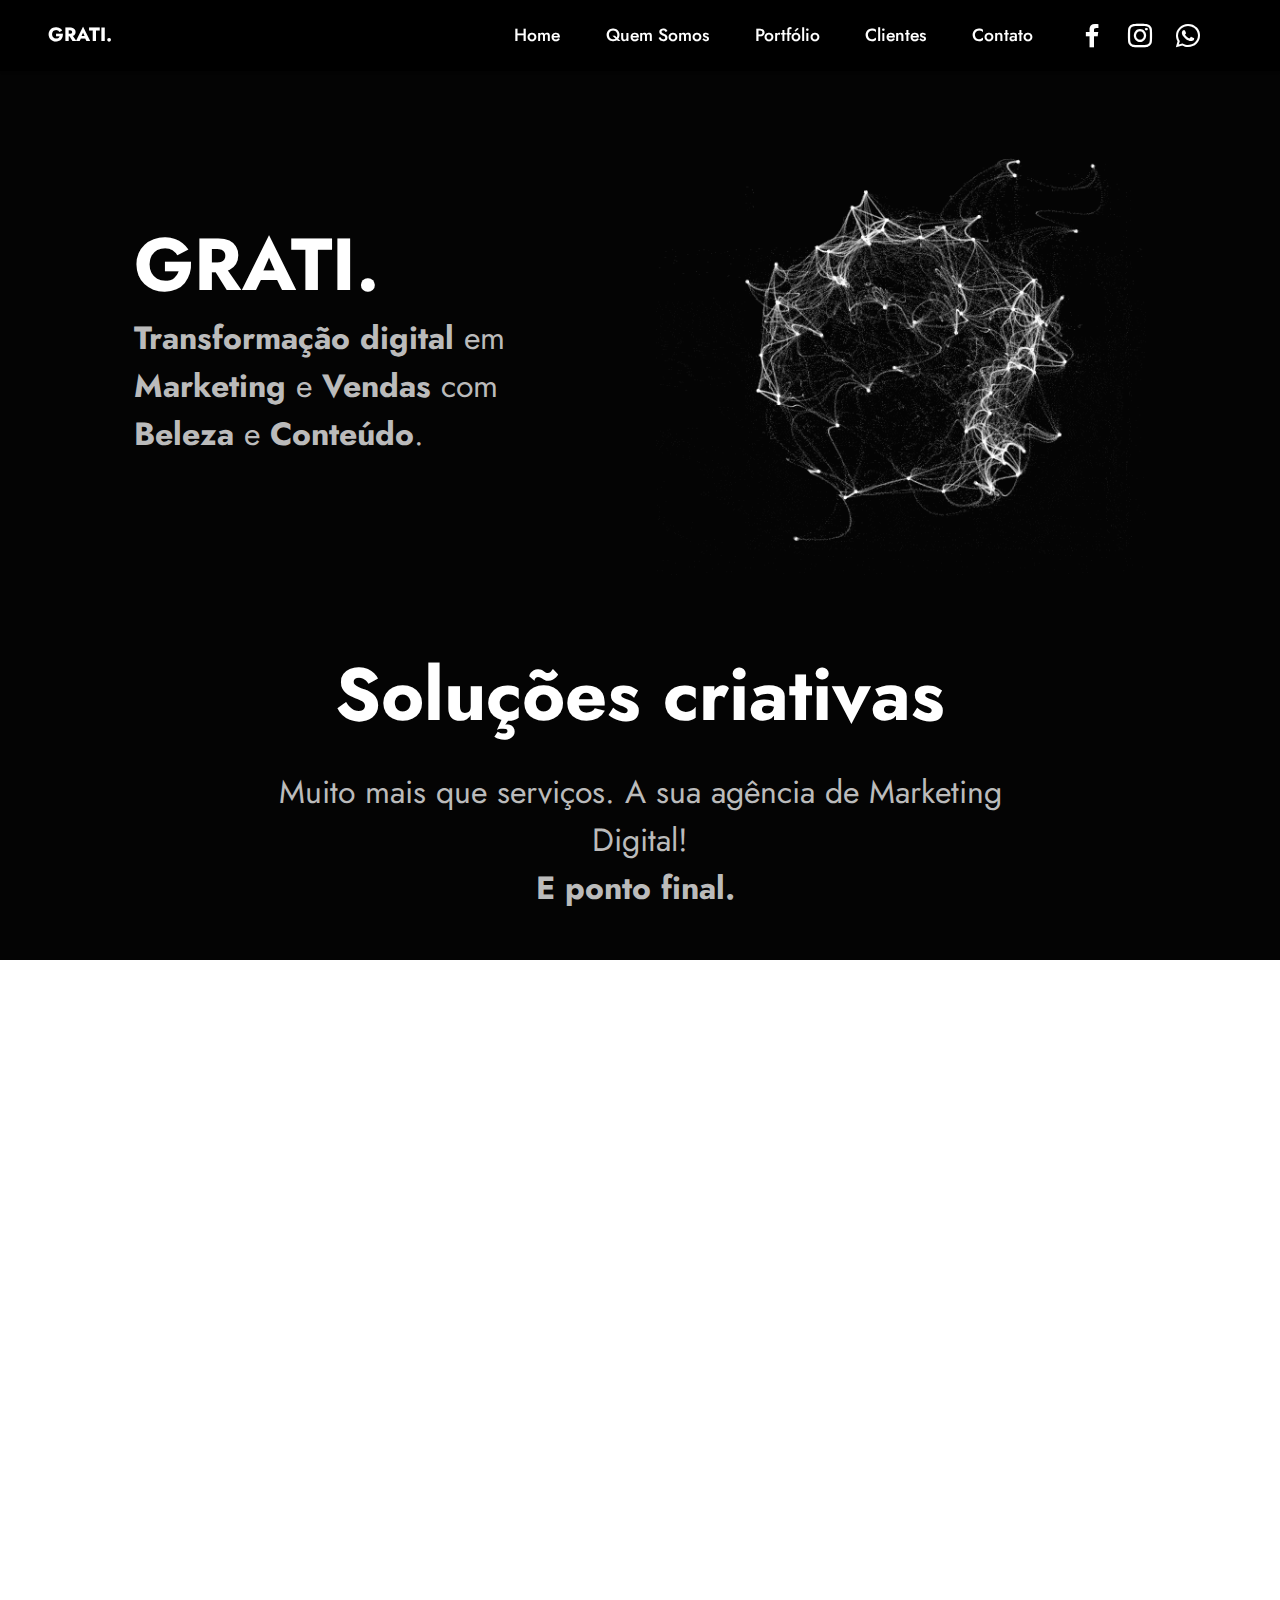
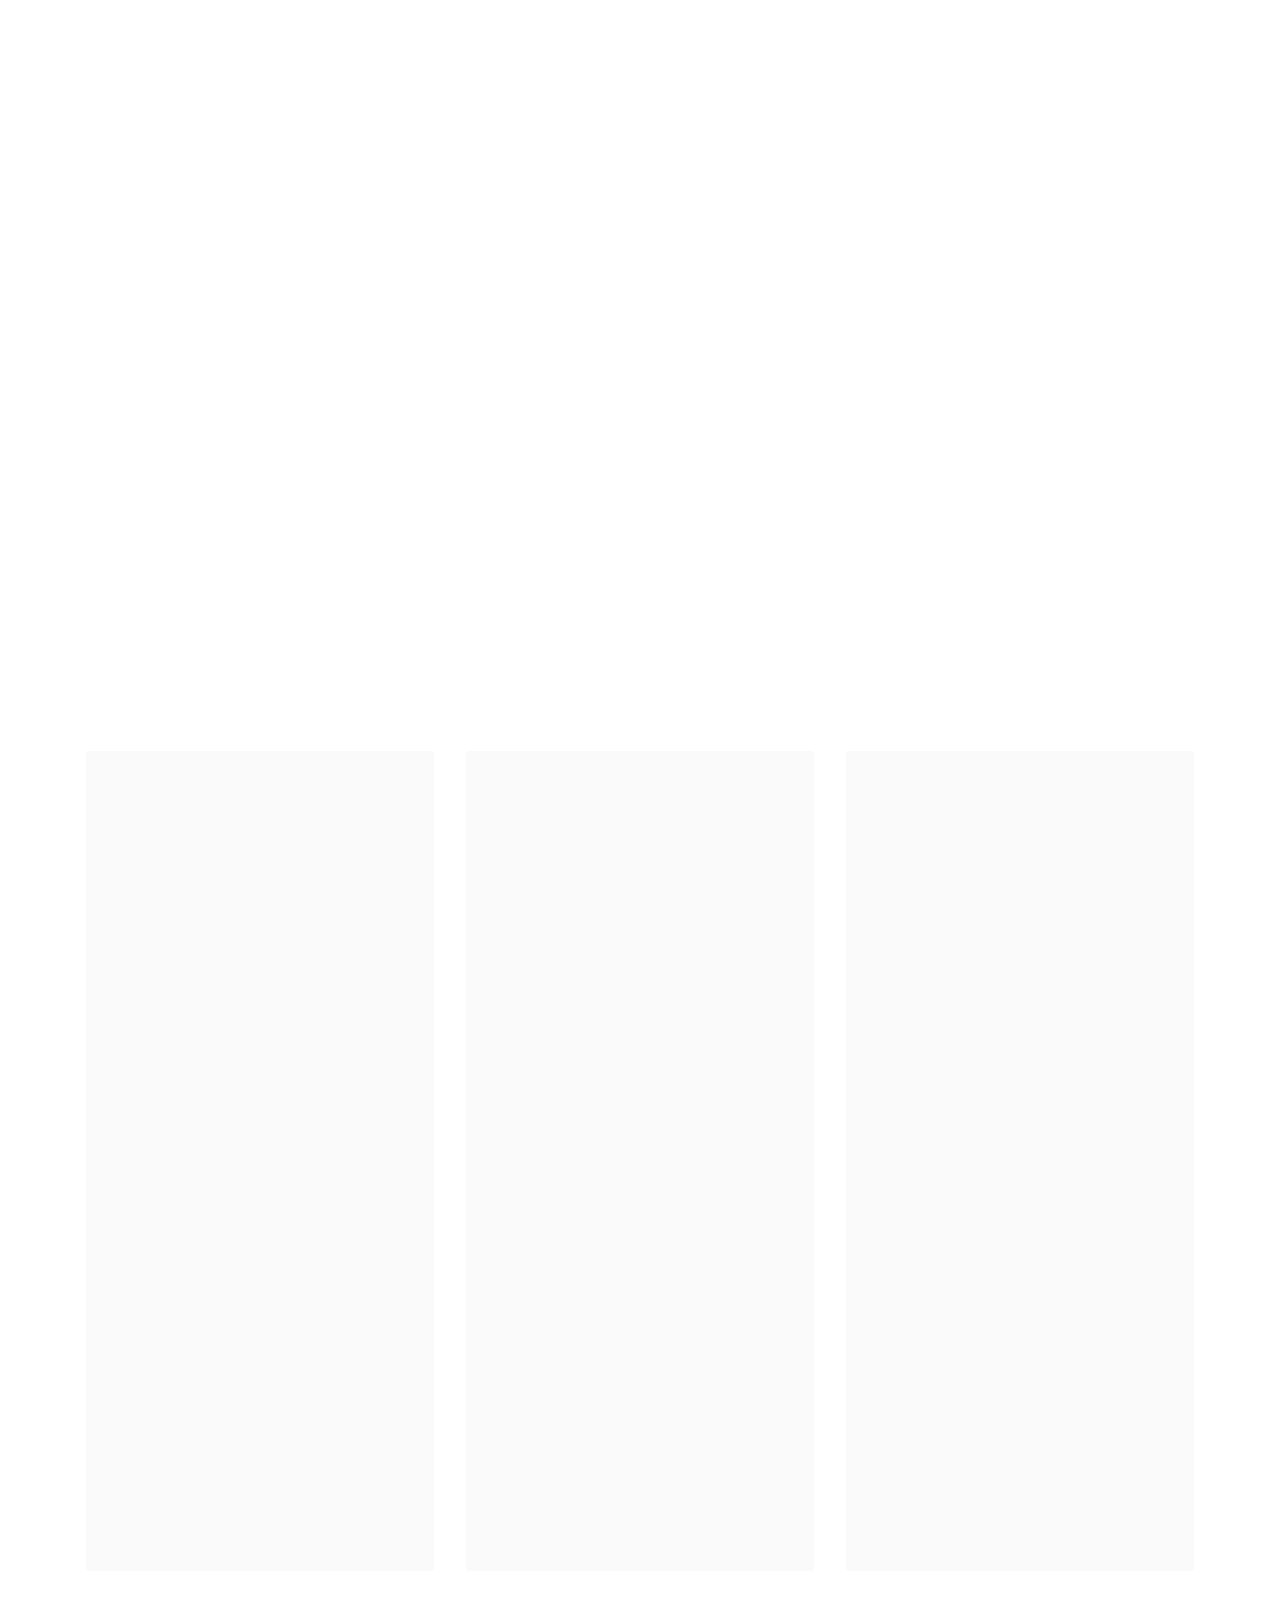
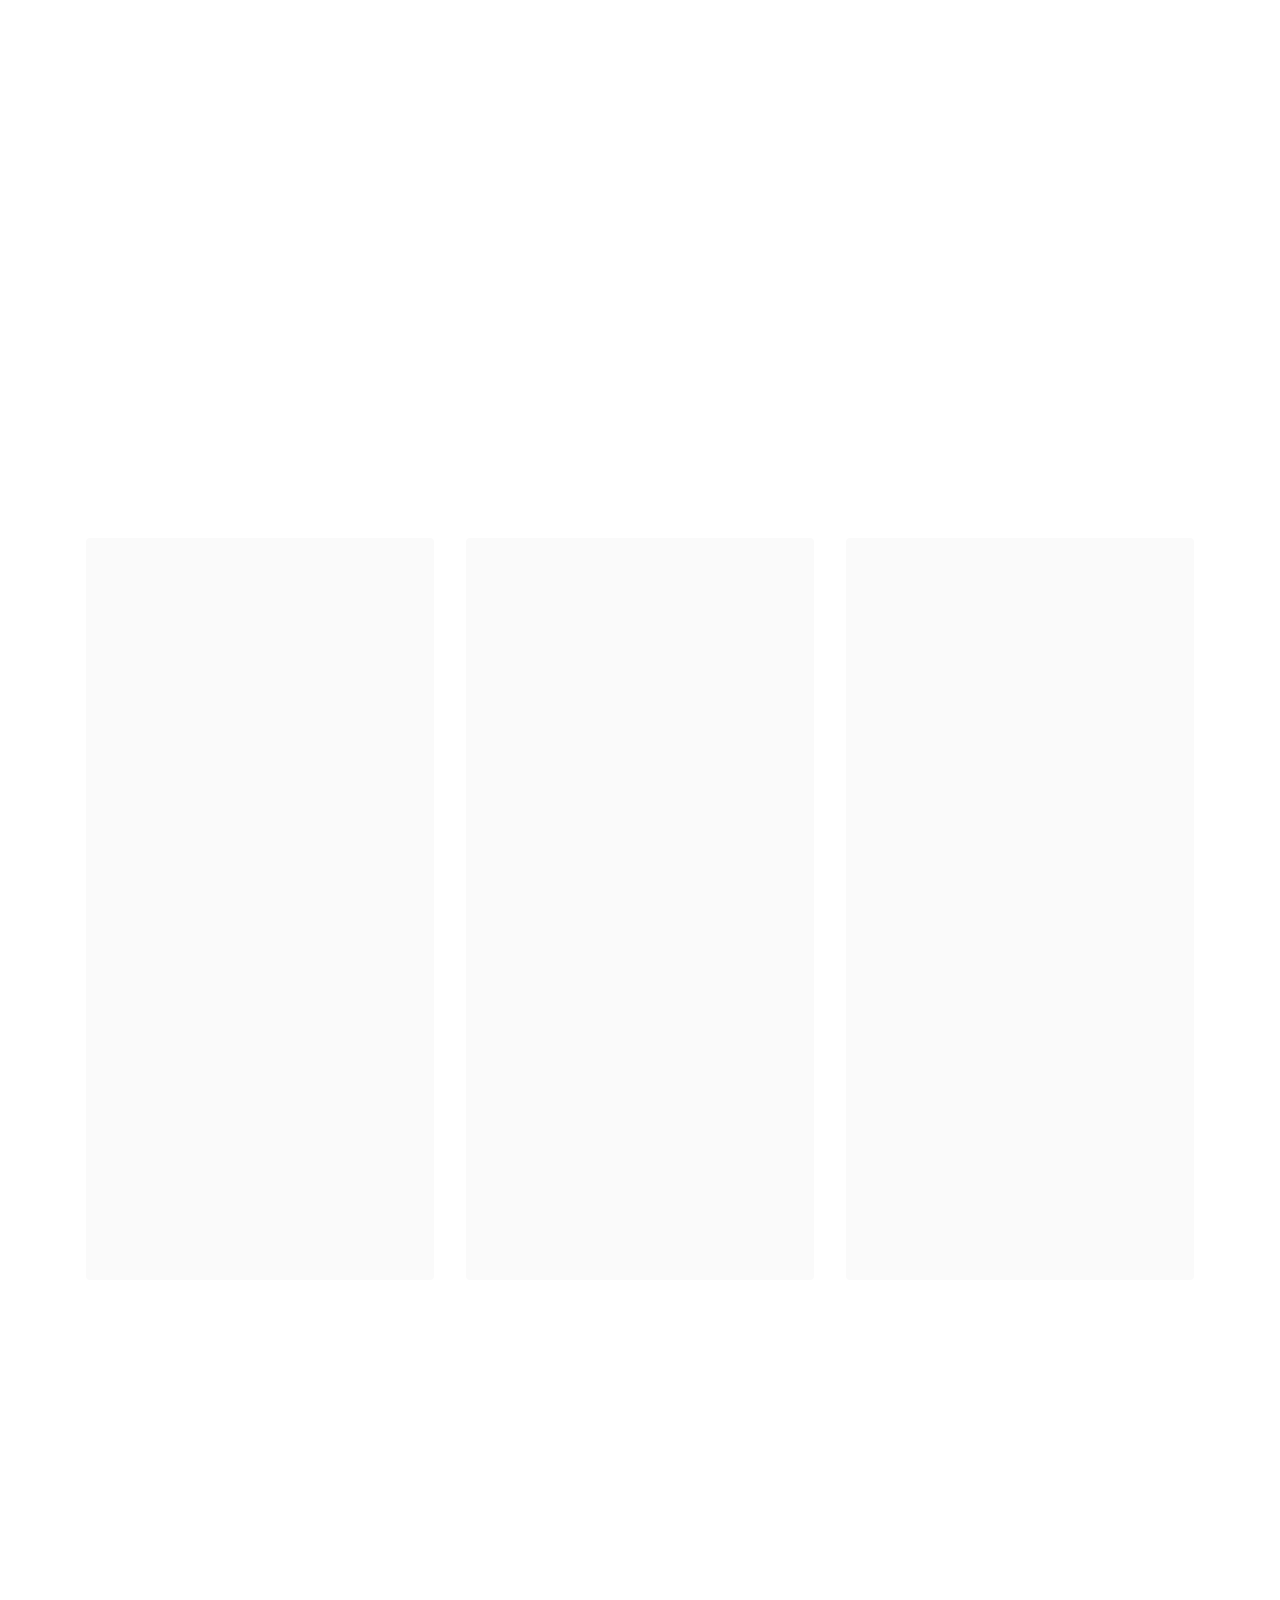
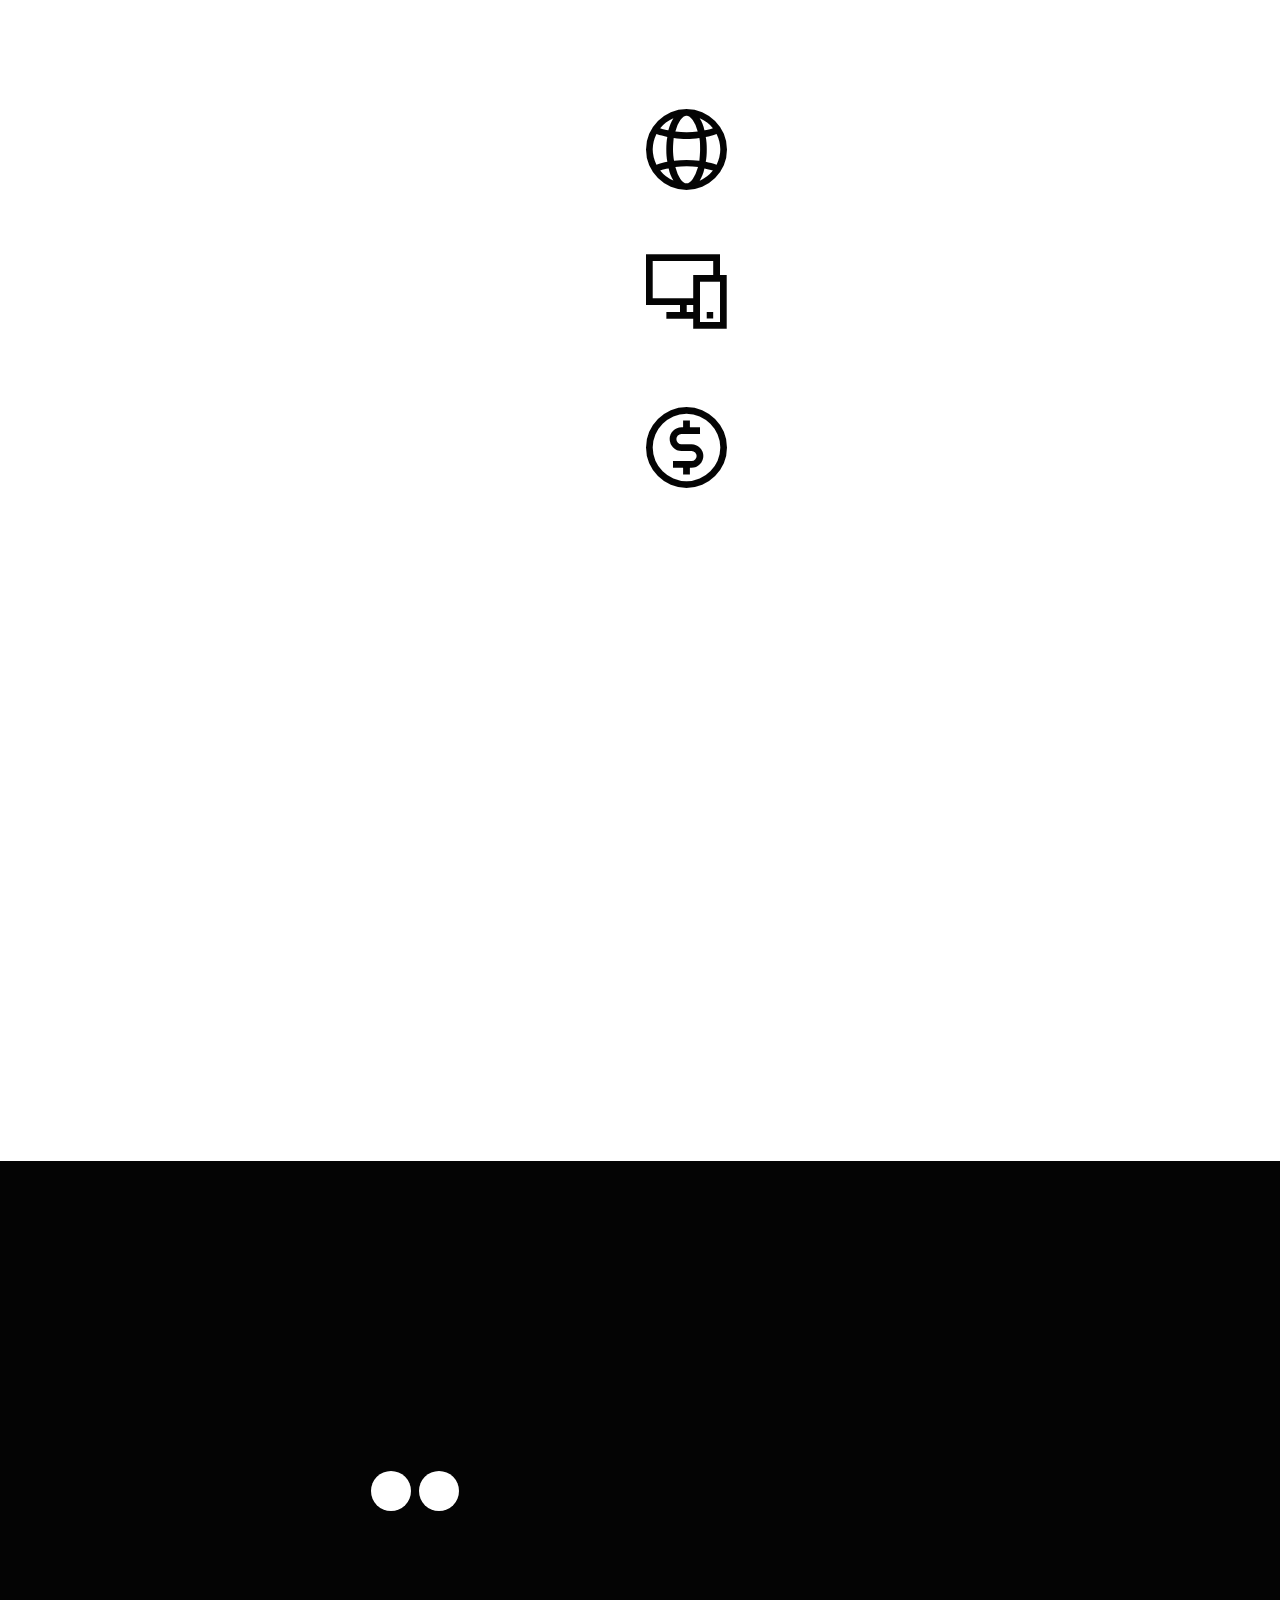
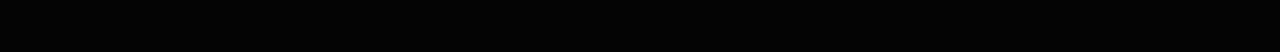
==== commit 1e4c6c4e: "Update index.html" ====
--- a/index.html
+++ b/index.html
@@ -339,8 +339,8 @@
     <div class="container-fluid">
         <div class="row justify-content-center">
             <div class="title col-md-12 col-lg-9">
-                <h3 class="mbr-section-title mbr-fonts-style align-center mb-4 display-2"><strong>Negócio Parceiro GRAZI</strong></h3>
-                <h4 class="mbr-section-subtitle align-center mbr-fonts-style mb-4 display-5"><strong>Precisa começar imediatamente? <br></strong>Com o nosso programa <strong>Negócio Parceiro</strong>, fazemos todo o trabalho para você de forma rápida e profissional para que seu negócio esteja online em no máximo&nbsp;<strong>96 Horas</strong>!</h4>
+                <h3 class="mbr-section-title mbr-fonts-style align-center mb-4 display-2"><strong>Negócio Parceiro GRATI.</strong></h3>
+                <h4 class="mbr-section-subtitle align-center mbr-fonts-style mb-4 display-5"><strong>Precisa começar imediatamente? <br></strong>Com o nosso programa <strong>Negócio Parceiro</strong>, fazemos todo o trabalho para você de forma rápida e profissional para que seu negócio esteja online o mais rápido possível!</h4>
                 
             </div>
         </div>
@@ -359,7 +359,6 @@
                         <h4 class="card-title mbr-fonts-style mb-4 display-2">
                             <strong>Atraia o público certo!</strong></h4>
                         <p class="mbr-text mbr-fonts-style mb-4 display-5">Transformamos o seu produto e/ou serviço em uma <strong>Máquina de Vendas</strong>!<br>Fazemos a sua <strong>Gestão de Tráfego</strong> e desenvolvemos <strong>Páginas que vendem</strong>!</p>
-                        <div class="mbr-section-btn"><a class="btn btn-primary display-7" href="negocio-parceiro-grati.html">Saiba mais...</a></div>
                     </div>
                 </div>
             </div>
@@ -464,7 +463,7 @@
                 <h5 class="mbr-section-subtitle mbr-fonts-style mb-2 display-7">
                     <strong>Encontro por aqui</strong></h5>
                 <ul class="list mbr-fonts-style display-4">
-                    <li class="mbr-text item-wrap">-&nbsp;<a href="criar-site.html" class="text-white text-primary">Criação de Sites</a></li><li class="mbr-text item-wrap">-&nbsp;<a href="criar-logotipo.html" class="text-white text-primary">Identidade Visual</a></li><li class="mbr-text item-wrap">-&nbsp;<a href="criar-loja-virtual.html" class="text-info">Comércio Eletrônico</a></li><li class="mbr-text item-wrap">-&nbsp;<a href="gestao-de-redes-sociais.html" class="text-info">Gestão de Redes Sociais</a></li><li class="mbr-text item-wrap">-&nbsp;<a href="gestao-de-anuncios.html" class="text-info">Gestão de Anúncios</a></li><li class="mbr-text item-wrap">-&nbsp;<a href="negocio-parceiro-grati.html" class="text-info text-primary">A Solução Completa!</a></li>
+                    <li class="mbr-text item-wrap">-&nbsp;<a href="criar-site.html" class="text-white text-primary">Criação de Sites</a></li><li class="mbr-text item-wrap">-&nbsp;<a href="criar-logotipo.html" class="text-white text-primary">Identidade Visual</a></li><li class="mbr-text item-wrap">-&nbsp;<a href="criar-loja-virtual.html" class="text-info">Comércio Eletrônico</a></li><li class="mbr-text item-wrap">-&nbsp;<a href="gestao-de-redes-sociais.html" class="text-info">Gestão de Redes Sociais</a></li><li class="mbr-text item-wrap">-&nbsp;<a href="gestao-de-anuncios.html" class="text-info">Gestão de Anúncios</a></li>
                 </ul>
             </div>
             <div class="col-12 col-md-6 col-lg-3">
@@ -501,4 +500,4 @@
  target.style.cursor = "default"
 }
 evitarSeleccion( document.body );
-</script>+</script>
